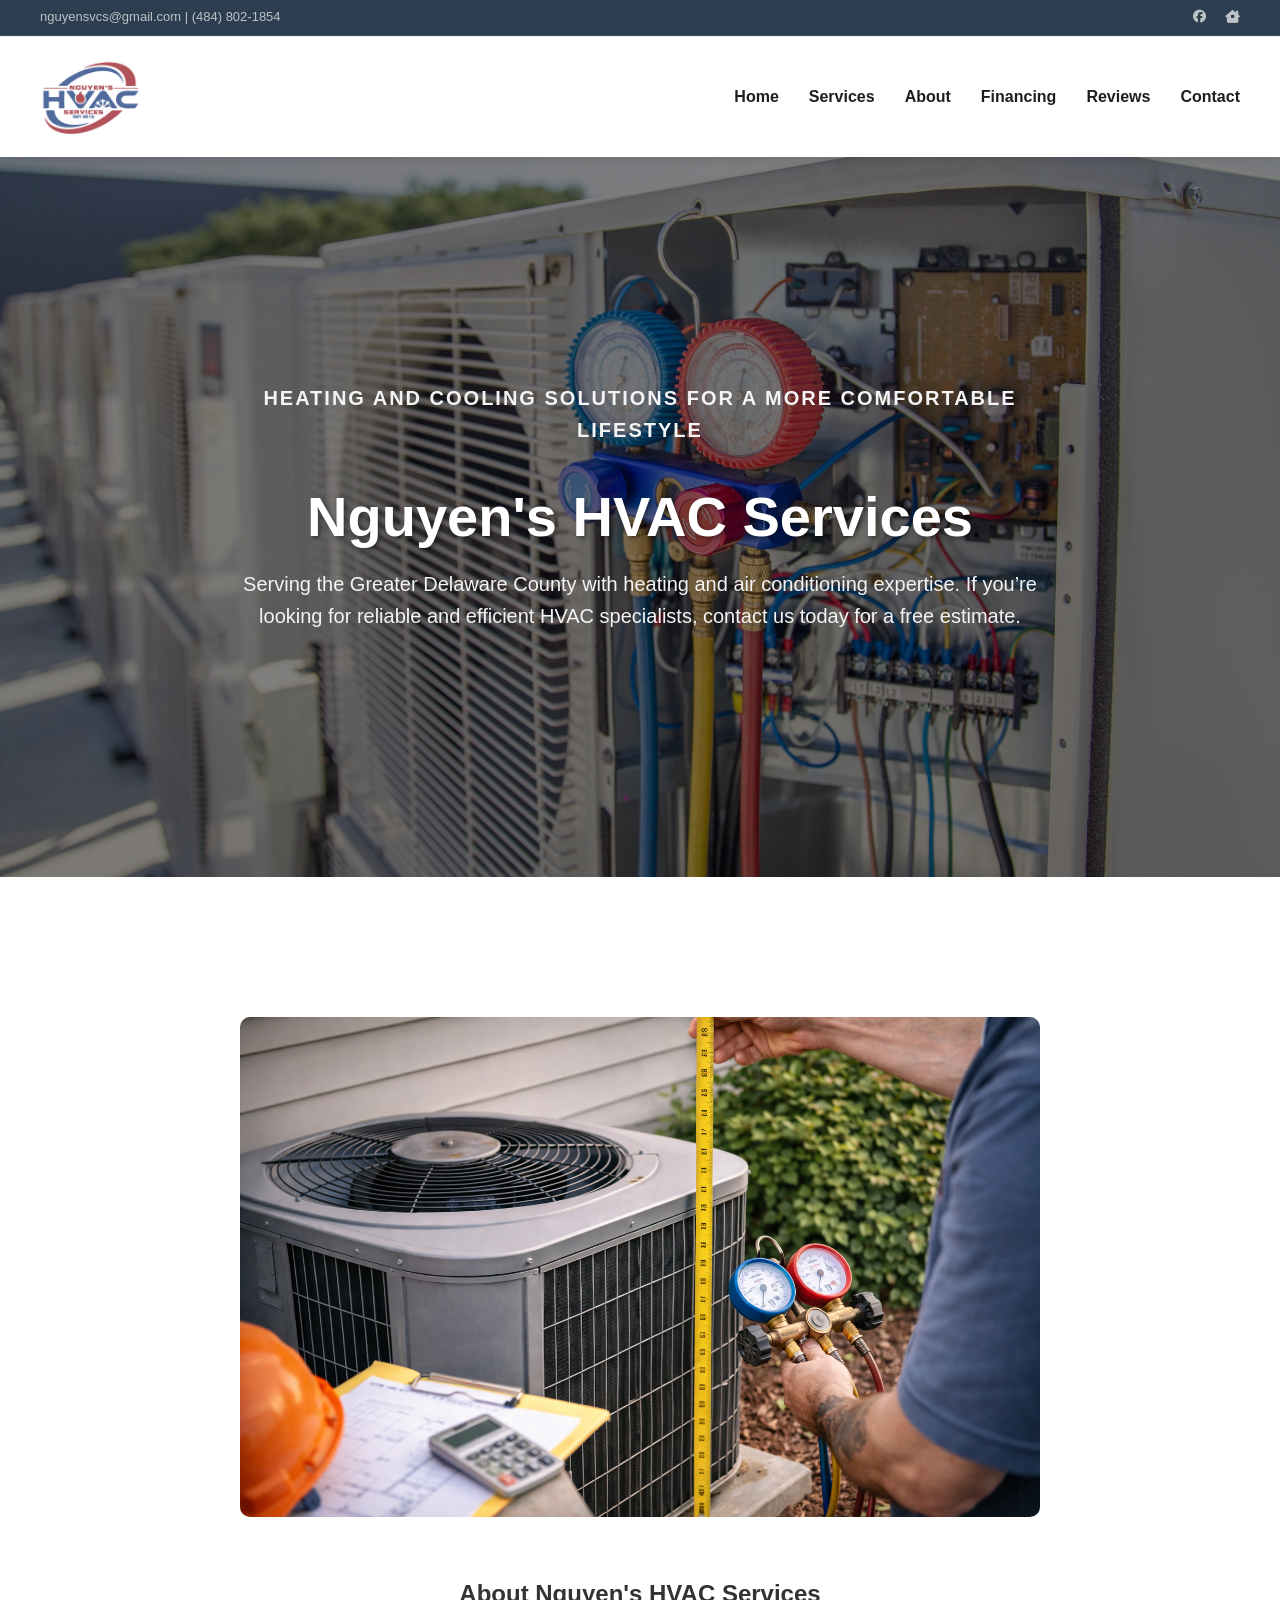
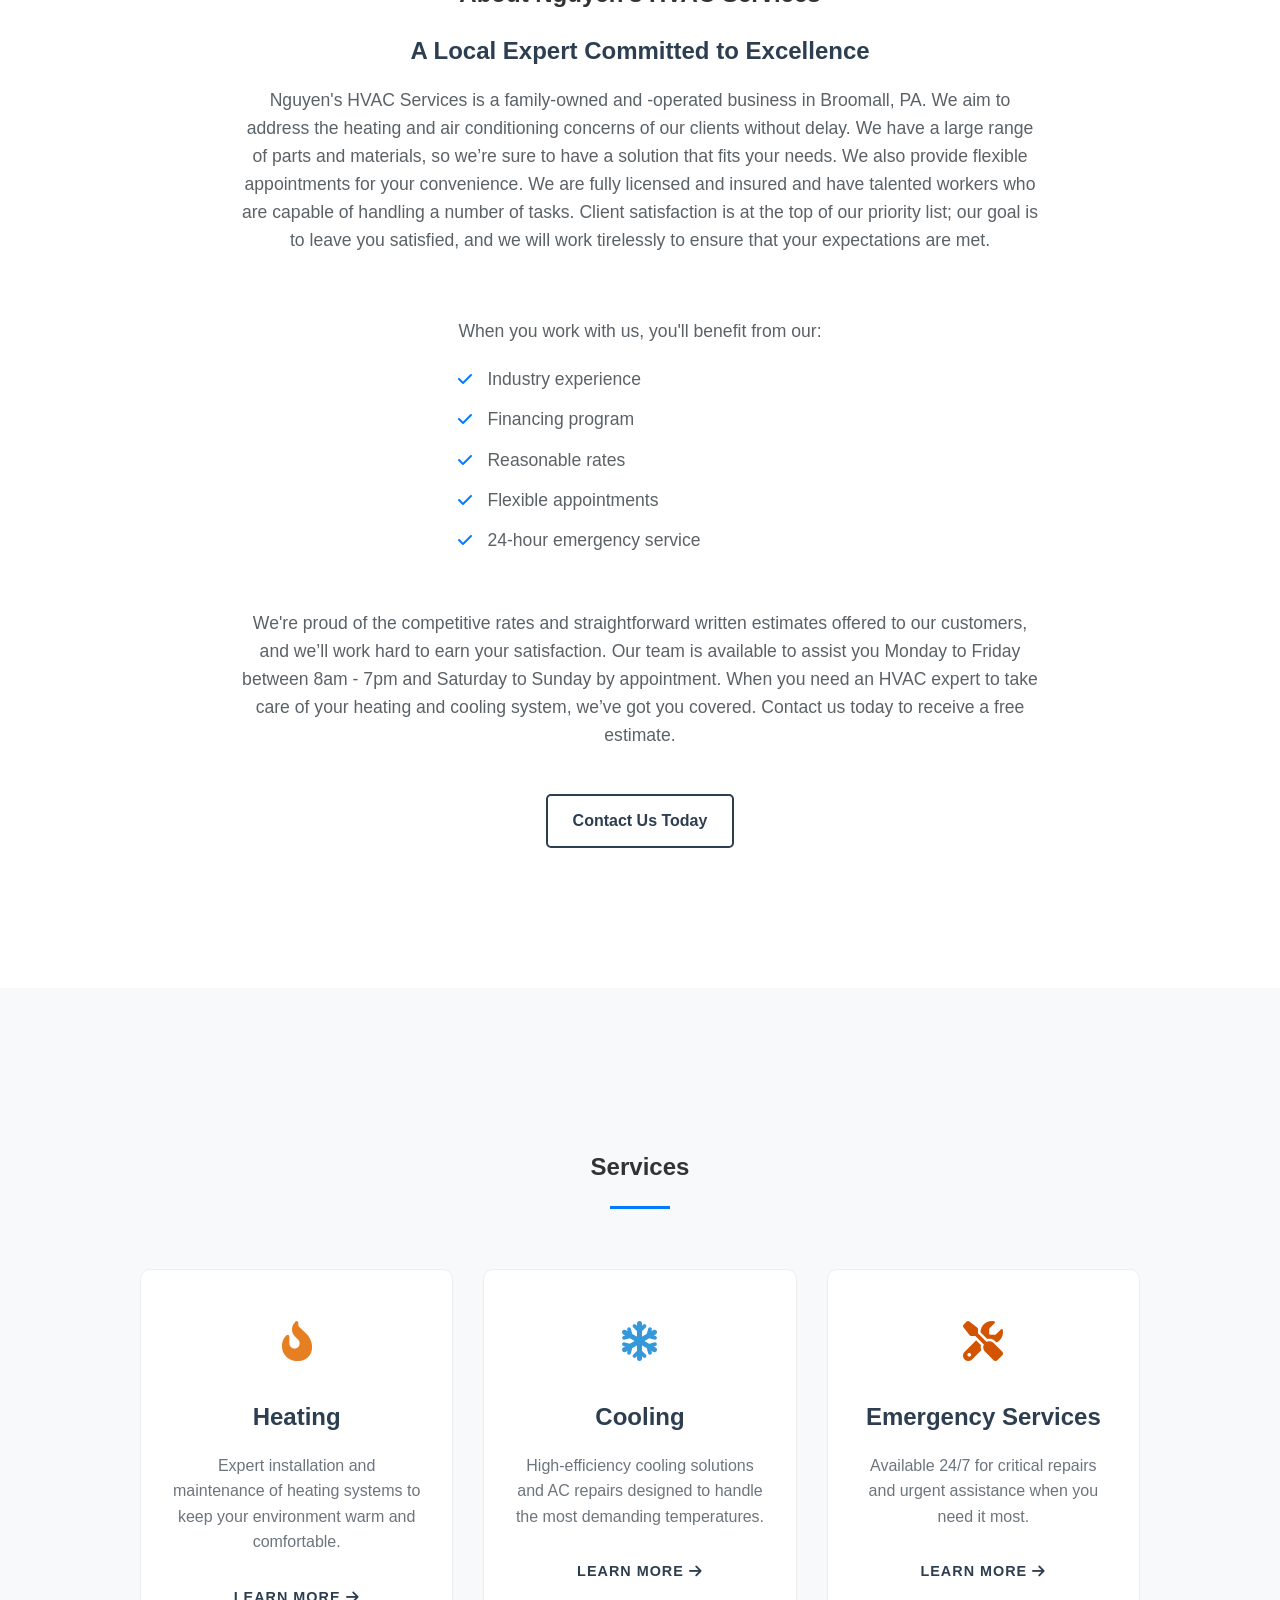
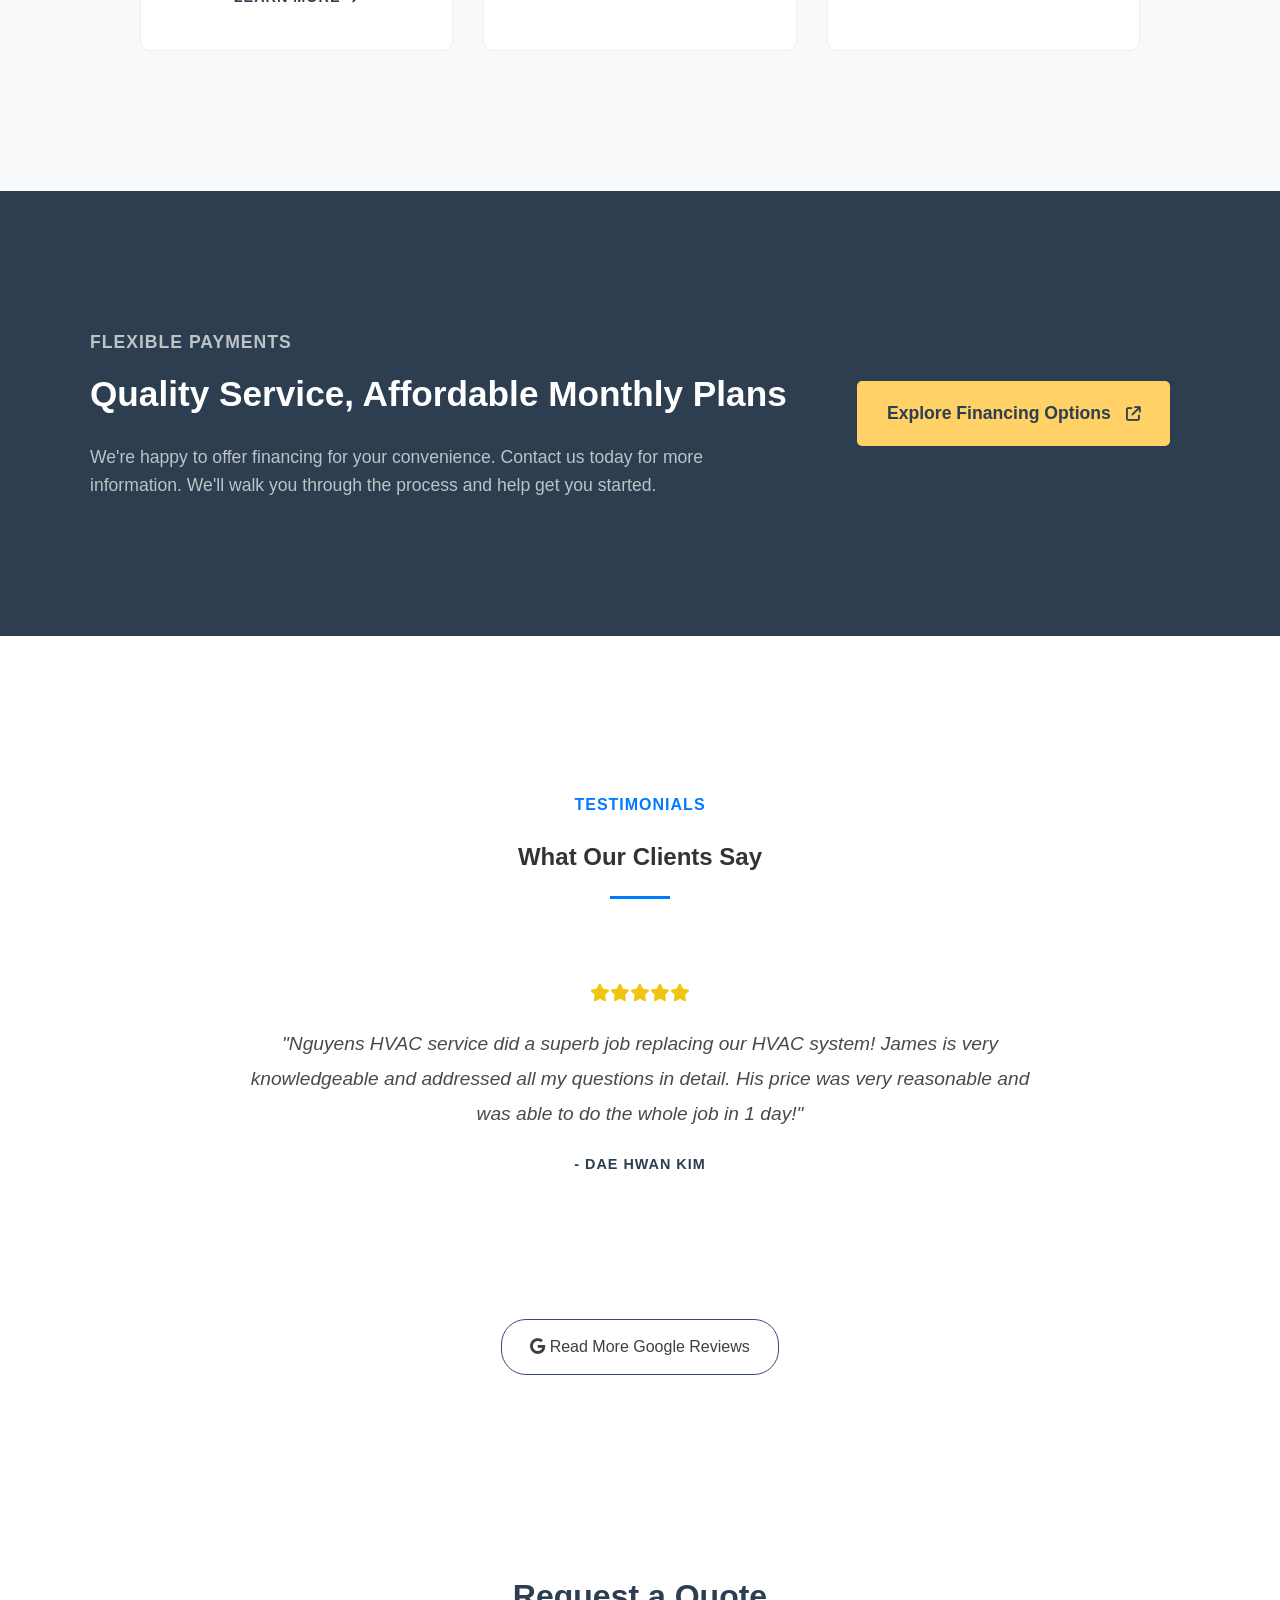
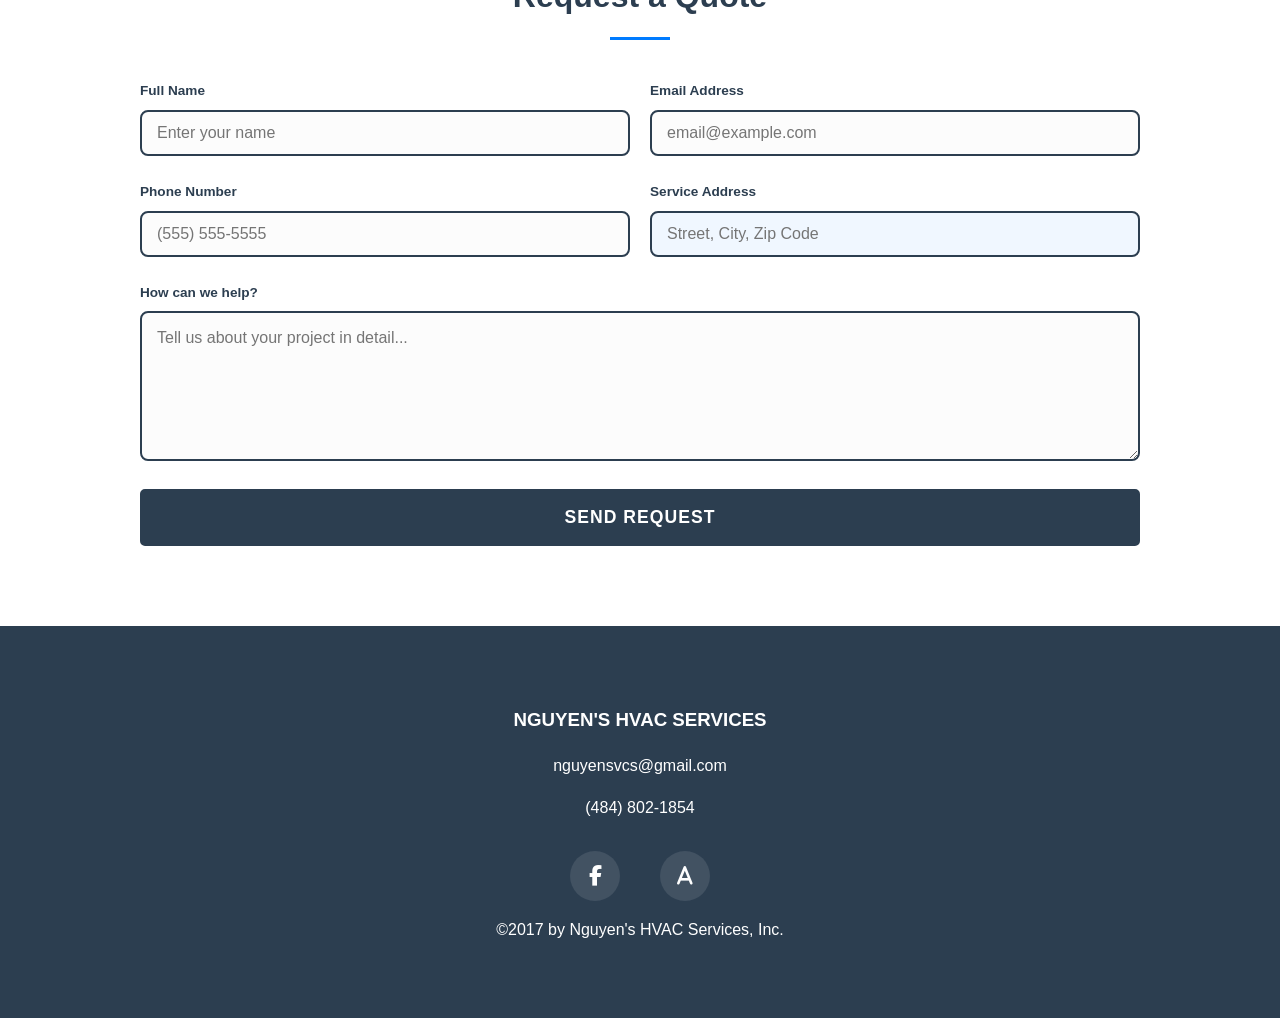
==== index.html @ a27dd2a4 "Add files via upload" ====
<!DOCTYPE html>
<html lang="en">

<head>
    <meta charset="UTF-8">
    <meta name="viewport" content="width=device-width, initial-scale=1.0">
    <title>Professional Landing Page</title>

    <link rel="stylesheet" href="https://cdnjs.cloudflare.com/ajax/libs/font-awesome/6.5.1/css/all.min.css">
    <link rel="stylesheet" href="style.css">
</head>

<body>
    <div class="top-bar">
        <div class="top-info">
            <span>nguyensvcs@gmail.com | (484) 802-1854</span>
        </div>
        <div class="top-socials">
            <a href="https://www.facebook.com/nhsair/" target="_blank" title="Facebook">
                <i class="fa-brands fa-facebook"></i></a>
            <a href="https://www.angi.com/companylist/us/pa/broomall/nguyen%27s-hvac-services-inc-reviews-9019526.htm"
                target="_blank" title="Angi">
                <i class="fa-solid fa-house-chimney-window"></i> </a>
        </div>
    </div>

    <nav class="navbar">
        <div class="logo">
            <a href="#">
                <img src="NHS_RGB-Logo.png" alt="Nguyen's HVAC Logo">
            </a>
        </div>
        <ul class="nav-links">
            <li><a href="#home">Home</a></li>
            <li><a href="#services">Services</a></li>
            <li><a href="#about">About</a></li>
            <li><a href="#fiancing">Financing</a></li>
            <li><a href="#reviews">Reviews</a></li>
            <li><a href="#contact">Contact</a></li>
        </ul>
    </nav>

    <header class="hero" id="home">
        <div class="hero-content">
            <p class="hero-subtitle">Heating and cooling solutions for a more comfortable lifestyle</p>
            <h1>Nguyen's HVAC Services</h1>
            <p>Serving the Greater Delaware County with heating and air conditioning expertise.
                If you’re looking for reliable and efficient HVAC specialists, contact us today for a free estimate.</p>
        </div>
    </header>

    <section class="about-section" id="about">
        <div class="container about-grid">
            <div class="about-image">
                <img src="hvac-tech.png" alt="Our team at work">
            </div>

            <div class="about-text">
                <h1>About Nguyen's HVAC Services</h1>
                <h3>A Local Expert Committed to Excellence</h3>
                <p>
                    Nguyen's HVAC Services is a family-owned and -operated business in Broomall, PA. We aim to address
                    the heating and air conditioning concerns of our clients without delay. We have a large range of
                    parts and materials, so we’re sure to have a solution that fits your needs. We also provide flexible
                    appointments for your convenience. We are fully licensed and insured and have talented workers who
                    are capable of handling a number of tasks. Client satisfaction is at the top of our priority list;
                    our goal is to leave you satisfied, and we will work tirelessly to ensure that your expectations are
                    met.
                </p>
                <ul class="about-features">
                    <p> When you work with us, you'll benefit from our:</p>
                    <li><i class="fa-solid fa-check"></i> Industry experience</li>
                    <li><i class="fa-solid fa-check"></i> Financing program</li>
                    <li><i class="fa-solid fa-check"></i> Reasonable rates</li>
                    <li><i class="fa-solid fa-check"></i> Flexible appointments</li>
                    <li><i class="fa-solid fa-check"></i> 24-hour emergency service</li>
                </ul>
                <p>
                    We're proud of the competitive rates and straightforward written estimates offered to our customers,
                    and we’ll work hard to earn your satisfaction. Our team is available to assist you Monday to Friday
                    between 8am - 7pm and Saturday to Sunday by appointment. When you need an HVAC expert to take care
                    of your heating and cooling system, we’ve got you covered. Contact us today to receive a free
                    estimate.
                </p>
                <a href="#contact" class="btn-outline">Contact Us Today</a>
            </div>
        </div>
    </section>

    <section class="services-section" id="services">
        <div class="container">
            <div class="section-header">
                <h2>Services</h2>
                <div class="header-line"></div>
            </div>

            <div class="services-grid">
                <a href="services.html#heating" class="service-card">
                    <div class="service-icon">
                        <i class="fa-solid fa-fire-flame-curved"></i>
                    </div>
                    <h3>Heating</h3>
                    <p>Expert installation and maintenance of heating systems to keep your environment warm and
                        comfortable.</p>
                    <span class="service-link">Learn More <i class="fa-solid fa-arrow-right"></i></span>
                </a>

                <a href="services.html#cooling" class="service-card">
                    <div class="service-icon">
                        <i class="fa-solid fa-snowflake"></i>
                    </div>
                    <h3>Cooling</h3>
                    <p>High-efficiency cooling solutions and AC repairs designed to handle the most demanding
                        temperatures.</p>
                    <span class="service-link">Learn More <i class="fa-solid fa-arrow-right"></i></span>
                </a>

                <a href="services.html#emergency" class="service-card">
                    <div class="service-icon">
                        <i class="fa-solid fa-screwdriver-wrench"></i>
                    </div>
                    <h3>Emergency Services</h3>
                    <p>Available 24/7 for critical repairs and urgent assistance when you need it most.</p>
                    <span class="service-link">Learn More <i class="fa-solid fa-arrow-right"></i></span>
                </a>
            </div>
        </div>
    </section>
    </section>

    <section class="financing-cta" id="fiancing">
        <div class="container financing-flex">
            <div class="financing-content">
                <p class="section-subtitle">Flexible Payments</p>
                <h2>Quality Service, Affordable Monthly Plans</h2>
                <p>We're happy to offer financing for your convenience. Contact us today for more information. We'll
                    walk you through the process and help get you started.</p>
            </div>
            <div class="financing-action">
                <a href="https://apply.svcfin.com/embedded" target="_blank" class="btn-primary">
                    Explore Financing Options <i class="fa-solid fa-arrow-up-right-from-square"></i>
                </a>
            </div>
        </div>
    </section>

    <section class="reviews-section" id="reviews">
        <div class="container">
            <div class="section-header">
                <p class="section-subtitle">Testimonials</p>
                <h2>What Our Clients Say</h2>
                <div class="header-line"></div>
            </div>

            <div class="reviews-slider">
                <div class="review-card active">
                    <div class="stars"><i class="fas fa-star"></i><i class="fas fa-star"></i><i
                            class="fas fa-star"></i><i class="fas fa-star"></i><i class="fas fa-star"></i></div>
                    <div class="review-content">
                        <p>"Nguyens HVAC service did a superb job replacing our HVAC system! James is very knowledgeable
                            and addressed all my questions in detail. His price was very reasonable and was able to do
                            the whole job in 1 day!"</p>
                    </div>
                    <span class="client-name">- Dae Hwan Kim</span>
                </div>

                <div class="review-card">
                    <div class="stars"><i class="fas fa-star"></i><i class="fas fa-star"></i><i
                            class="fas fa-star"></i><i class="fas fa-star"></i><i class="fas fa-star"></i></div>
                    <div class="review-content">
                        <p>"James was incredibly helpful and provided a very competitive price. He was quick to respond,
                            reliable, and taught me quite a bit. He figured out issues other companies missed for 8
                            years. I've found my new HVAC guy."</p>
                    </div>
                    <span class="client-name">- Kevin Yu</span>
                </div>

                <div class="review-card">
                    <div class="stars"><i class="fas fa-star"></i><i class="fas fa-star"></i><i
                            class="fas fa-star"></i><i class="fas fa-star"></i><i class="fas fa-star"></i></div>
                    <div class="review-content">
                        <p>"James Nguyen is a class act. He's reliable, responsive, and honest. Diagnosed and resolved a
                            leaky refrigerant issue on a hot July day the same day. If you need someone you can trust,
                            James is that."</p>
                    </div>
                    <span class="client-name">- Louis Lombardi</span>
                </div>
            </div>

            <div class="google-link-wrapper">
                <a href="https://www.google.com/search?q=Nguyens+HVAC+Services+Reviews" target="_blank"
                    class="google-btn">
                    <i class="fab fa-google"></i> Read More Google Reviews
                </a>
            </div>
        </div>
    </section>

    <section class="contact-section" id="contact">
        <div class="container">
            <div class="contact-card">
                <div class="section-header">
                    <p class="section-subtitle"></p>
                    <h2>Request a Quote</h2>
                    <div class="header-line"></div>
                </div>

                <form action="https://formspree.io/f/xkovdebp" method="POST" class="contact-form">

                    <div class="form-row">
                        <div class="form-group">
                            <label>Full Name</label>
                            <input type="text" name="name" placeholder="Enter your name" required>
                        </div>
                        <div class="form-group">
                            <label>Email Address</label>
                            <input type="email" name="_replyto" placeholder="email@example.com" required>
                        </div>
                    </div>

                    <div class="form-row">
                        <div class="form-group">
                            <label>Phone Number</label>
                            <input type="text" name="phone" placeholder="(555) 555-5555">
                        </div>
                        <div class="form-group">
                            <label>Service Address</label>
                            <input type="text" name="address" placeholder="Street, City, Zip Code" required>
                        </div>
                    </div>

                    <div class="form-group">
                        <label>How can we help?</label>
                        <textarea name="message" placeholder="Tell us about your project in detail..."></textarea>
                    </div>

                    <button type="submit" class="btn-primary full-width">Send Request</button>
                </form>
            </div>
        </div>
    </section>

    <footer class="main-footer">
        <div class="container footer-content">
            <div class="footer-info">
                <h3 class="footer-brand">NGUYEN'S HVAC SERVICES</h3>
                <p><a href="mailto:nguyensvcs@gmail.com">nguyensvcs@gmail.com</a></p>
                <p><a href="tel:4848021854">(484) 802-1854</a></p>

                <div class="footer-socials">
                    <a href="https://www.facebook.com/nhsair/" target="_blank" aria-label="Facebook">
                        <i class="fa-brands fa-facebook-f"></i>
                    </a>
                    <a href="https://www.angi.com/companylist/us/pa/broomall/nguyen%27s-hvac-services-inc-reviews-9019526.htm"
                        target="_blank" aria-label="Angi">
                        <i class="fa-solid fa-a"></i>
                    </a>
                </div>
            </div>

            <div class="footer-copyright">
                <p>©2017 by Nguyen's HVAC Services, Inc.</p>
            </div>
        </div>
    </footer>

</body>

</html>
---- style.css ----
/* 1. Base Styles */
body {
    font-family: 'Segoe UI', Tahoma, Geneva, Verdana, sans-serif;
    margin: 0;
    line-height: 1.6;
    color: #333;
}

/* Top Bar Styles */
.top-bar {
    background-color: #2c3e50; /* Slightly darker than the main nav */
    color:   #bdc3c7;
    height: 35px;
    display: flex;
    justify-content: space-between;
    align-items: center;
    padding: 0 40px;
    font-size: 13px;
    border-bottom: 1px solid rgba(255, 255, 255, 0.1); /* Subtle light line */
}

.top-info span {
    font-weight: 500;
}

.top-socials a {
    color: #bdc3c7;
    text-decoration: none;
    margin-left: 15px;
    transition: color 0.3s;
}

.top-socials a:hover {
    color: #ffffff;
}

/* Ensure the main navbar still sticks properly below the top bar */
.navbar {
    background-color: #2c3e50;
    height: 80px;
    display: flex;
    justify-content: space-between;
    align-items: center;
    padding: 0 40px;
    position: sticky;
    top: 0; /* This stays 0 so it stays at the very top when you scroll */
    z-index: 1000;
}

/* 2. Navigation bar */
/* Navigation Container */
.navbar {
    background-color: #2c3e50;
    height: 80px;
    display: flex;
    justify-content: space-between; /* Pushes logo and links apart */
    align-items: center;            /* Centers items vertically */
    padding: 0 50px;
    position: sticky;               /* Keeps bar at top when scrolling */
    top: 0;
    z-index: 1000;                  /* Ensures it stays above other content */
}

/* Update the Navbar for a white background and larger logo */
.navbar {
    background-color: #ffffff;    /* Set background to white */
    min-height: 120px;            /* Increased height to fit larger logo */
    display: flex;
    justify-content: space-between;
    align-items: center;
    padding: 0 40px;
    position: sticky;
    top: 0;
    z-index: 1000;
    box-shadow: 0 2px 10px rgba(0,0,0,0.1); /* Adds a subtle shadow for depth */
    
    /* This adds the line between the Top Bar and Nav Bar */
    border-top: 1px solid #eee;   
}

/* Increase the logo size */
.logo img {
    height: 100px;                /* Adjusted height */
    width: auto;                  /* Maintains aspect ratio */
    display: block;
}

/* Ensure Nav Links remain readable on a white background */
.nav-links a {
    text-decoration: none;
    color: #2c3e50;               /* Dark blue/grey text for contrast */
    font-weight: 600;
    transition: color 0.3s ease;
}

.nav-links a:hover {
    color: #e67e22;               /* Brand orange on hover */
}

/* Optional: Slight pop effect on hover */
.logo img:hover {
    transform: scale(1.05);
}

/* Links List */
.nav-links {
    display: flex;
    list-style: none;
}

.nav-links li {
    margin-left: 30px;
}

.nav-links a {
    color: #1f1d1d;
    text-decoration: none;
    font-size: 16px;
    transition: color 0.3s;
}

/* Hover Effect */
.nav-links a:hover {
    color: #e67e22;
}

/* The "Call to Action" Button */
.nav-cta {
    background-color: #e67e22;
    padding: 10px 20px;
    border-radius: 5px;
    transition: background 0.3s !important;
}

.nav-cta:hover {
    background-color: #d35400;
    color: #fff !important;
}

/* Hero Section Container */
.hero {
    background-color: #f8f9fa; /* Light neutral background */
    height: 80vh;               /* Sets height to 80% of the screen height */
    display: flex;
    justify-content: center;
    align-items: center;
    text-align: center;
    padding: 0 20px;
}

.hero-content {
    max-width: 800px;
}

.hero h1 {
    font-size: 4.5rem;
    color: #2c3e50;
    margin-bottom: 20px;
    line-height: 1.2;
}

.hero p {
    font-size: 1.15rem;
    color: #5a6268;
    margin-bottom: 30px;
}

/* Styling for the text above the headline */
.hero-subtitle {
    display: block;             /* Ensures it sits on its own line */
    font-size: 1.5rem;          /* Smaller than the main headline */
    font-weight: 700;           /* Bold to stand out */
    text-transform: uppercase;  /* Makes it feel like a label */
    letter-spacing: 2px;        /* Adds professional breathing room */
    color: #007bff;             /* Matches your primary button color */
    margin-bottom: 10px;        /* Space between this and the H1 */
}

/* Adjusting the H1 margin slightly for better flow */
.hero h1 {
    font-size: 3.5rem;
    color: #2c3e50;
    margin-top: 0;             /* Removes extra space at the top */
    margin-bottom: 20px;
    line-height: 1.1;
}


/* 4. Grid and Cards */
.container {
    max-width: 1000px;
    margin: auto;
    padding: 40px 20px;
}

.grid {
    display: grid;
    grid-template-columns: repeat(auto-fit, minmax(250px, 1fr));
    gap: 20px;
}

.card {
    border: 1px solid #ddd;
    padding: 20px;
    border-radius: 8px;
    text-align: center;
}

/* 5. Footer */
footer {
    background: #2c3e50;
    color: white;
    text-align: center;
    padding: 20px 0;
    margin-top: 40px;
}

/* Hero Section Container (UPDATED) */
.hero {
    /* Layer 1: A subtle dark overlay gradient (rgba(0,0,0,0.5) is 50% black) */
    /* Layer 2: The actual background image */
    background-image: 
        linear-gradient(rgba(0, 0, 0, 0.5), rgba(0, 0, 0, 0.5)), 
        url('hero-bg.jpg');

    /* Key properties for full-screen background images */
    background-size: cover;          /* The image always covers the entire section */
    background-position: center;      /* Keeps the image centered as the screen resizes */
    background-attachment: fixed;     /* This creates a subtle parallax scrolling effect */
    background-repeat: no-repeat;     /* Ensures the image doesn't tile */
    
    height: 80vh;                    /* Keeps the section high */
    display: flex;
    justify-content: center;
    align-items: center;
    text-align: center;
    padding: 0 20px;
}

.hero-content {
    max-width: 800px;
}

/* Updated Typographic Colors for dark background */
.hero-subtitle {
    display: block;
    font-size: 1rem;          /* Sligthly larger for readability */
    font-weight: 700;
    text-transform: uppercase;
    letter-spacing: 2px;
    color: #ffd166;            /* A complementary bright accent color (gold/yellow) */
    margin-bottom: 10px;
}

.hero h1 {
    font-size: 3.5rem;
    color: #ffffff;            /* Pure white text for maximum contrast */
    margin-top: 0;
    margin-bottom: 20px;
    line-height: 1.1;
    text-shadow: 2px 2px 4px rgba(0,0,0,0.4); /* subtle shadow for pop */
}

.hero p {
    font-size: 1.25rem;
    color: #f4f4f4;            /* Soft off-white for the body text */
    margin-bottom: 40px;
}

/* Updated Button Styling */
.hero-btns a {
    text-decoration: none;
    padding: 15px 30px;
    border-radius: 5px;
    font-weight: bold;
    margin: 0 10px;
    display: inline-block;
    transition: 0.3s;
}

.btn-primary {
    background-color: #ffd166; /* Matching the subtitle accent color */
    color: #2c3e50;           /* Dark text on bright button */
}

.btn-primary:hover {
    background-color: #ffc233;
}

.btn-secondary {
    border: 2px solid #ffffff; /* White border */
    color: #ffffff;            /* White text */
}

.btn-secondary:hover {
    background-color: #ffffff;
    color: #2c3e50;
}

/* Section Padding */
.about-section {
    padding: 100px 20px;
    background-color: #ffffff;
}

/* The Grid Container */
.about-grid {
    display: grid;
    grid-template-columns: 1fr; /* Single column forces stacking */
    gap: 30px;                  /* Space between image and text */
    max-width: 800px;           /* Narrower width keeps text readable */
    margin: 0 auto;             /* Centers the entire section */
    text-align: center;         /* Centers the text and button */
}

.about-image img {
    width: 100%;
    max-height: 500px;         /* Prevents the image from being too tall */
    object-fit: cover;         /* Crops image cleanly to fit the box */
    border-radius: 10px;
}

.about-features {
    display: inline-block;     /* Keeps the list centered */
    text-align: left;          /* But keeps the bullet points aligned */
    margin: 20px 0;
}

/* Text Styling */
.section-subtitle {
    color: #007bff;
    font-weight: 700;
    text-transform: uppercase;
    letter-spacing: 1px;
    margin-bottom: 10px;
}


.about-text h3{
    font-size: 1.5rem;
    color: #2c3e50;
    margin-bottom: 20px;
    line-height: 1.2;
}

.about-text p {
    font-size: 0.5rem;
    color: #5a6268;
    margin-bottom: 20px;
}

/* Styling the About Features List */
.about-features {
    list-style: none;         /* Removes default bullets */
    padding: 0;
    margin: 25px 0;           /* Adds space above and below the list */
}

.about-features li {
    font-size: 1.1rem;
    color: #5a6268;
    margin-bottom: 12px;      /* Spacing between items */
    display: flex;
    align-items: center;      /* Keeps icon and text aligned */
}

.about-features i {
    color: #007bff;           /* Makes the checkmark your primary color */
    margin-right: 15px;       /* Space between icon and text */
    font-size: 1rem;
}

/* Ensure the text still flows well */
.about-text p {
    font-size: 1.1rem;
    color: #5a6268;
    line-height: 1.6;
}

/* Services Section Layout */
.services-section {
    padding: 100px 20px;
    background-color: #f8f9fa; /* Light grey to contrast with white About section */
    text-align: center;
}

.section-header {
    margin-bottom: 60px;
}

.header-line {
    width: 60px;
    height: 3px;
    background-color: #007bff;
    margin: 20px auto;
}

/* The Grid */
.services-grid {
    max-width: 1200px;
    margin: 0 auto;
    display: grid;
    grid-template-columns: repeat(auto-fit, minmax(300px, 1fr));
    gap: 30px;
}

/* Individual Service Cards */
.service-card {
    background: #ffffff;
    padding: 40px 30px;
    border-radius: 10px;
    transition: all 0.3s ease;
    border: 1px solid #eee;
}

/* Icon Styling */
.service-icon {
    font-size: 40px;
    color: #007bff;
    margin-bottom: 20px;
}

.service-card h3 {
    color: #2c3e50;
    margin-bottom: 15px;
    font-size: 1.5rem;
}

.service-card p {
    color: #6c757d;
    line-height: 1.6;
}

/* Hover Effect */
.service-card:hover {
    transform: translateY(-10px); /* Lifts the card up */
    box-shadow: 0 15px 30px rgba(0,0,0,0.1);
    border-color: #007bff;
}

/* Mobile Adjustment */
@media (max-width: 768px) {
    .services-grid {
        grid-template-columns: 1fr;
    }
}

/* Specific Icon Colors */
.fa-fire-flame-curved {
    color: #e67e22; /* Warm Orange/Red */
}

.fa-snowflake {
    color: #3498db; /* Cool Blue */
}

/* Update the color for the tool icon */
.fa-screwdriver-wrench {
    color: #d35400; /* Deep Emergency Orange */
}

/* Optional: Add a slight rotation effect on hover to make it feel "active" */
.service-card:hover .fa-screwdriver-wrench {
    transform: rotate(-15px);
    transition: transform 0.3s ease;
}

/* Ensure the hover effect still looks good */
.service-card:hover .service-icon i {
    transform: scale(1.1);
    transition: transform 0.3s ease;
}

/* Financing Section Layout */
.financing-cta {
    background-color: #2c3e50; /* Matches your nav for brand consistency */
    color: #ffffff;
    padding: 80px 20px;
}

.financing-flex {
    max-width: 1100px;
    margin: 0 auto;
    display: flex;
    justify-content: space-between;
    align-items: center;
    gap: 40px;
}

.financing-content {
    flex: 2; /* Takes up more space for the explanation */
}

.financing-content h2 {
    font-size: 2.2rem;
    margin: 10px 0 20px;
    color: #ffffff;
}

.financing-content p {
    font-size: 1.1rem;
    color: #bdc3c7;
    line-height: 1.6;
}

.financing-action {
    flex: 1; /* Takes up less space for the button */
    text-align: center;
}

/* Button & Icon Adjustments */
.financing-action .btn-primary {
    display: inline-block;
    padding: 18px 30px;
    font-size: 1.1rem;
    background-color: #ffd166; /* Using that bright accent color from earlier */
    color: #2c3e50;
    border-radius: 5px;
    text-decoration: none;
    font-weight: bold;
    transition: transform 0.3s;
}

.financing-action .btn-primary:hover {
    transform: scale(1.05);
}

.financing-action i {
    margin-left: 10px;
    font-size: 0.9rem;
}

.financing-note {
    display: block;
    margin-top: 15px;
    font-size: 0.85rem;
    color: #bdc3c7;
}

/* Mobile Responsiveness */
@media (max-width: 768px) {
    .financing-flex {
        flex-direction: column;
        text-align: center;
    }
}

.reviews-section {
    padding: 100px 20px;
    background-color: #ffffff;
    text-align: center;
}

.reviews-section {
    padding: 100px 20px;
    background-color: #ffffff;
    text-align: center;
}

/* FIX: Increased min-height to accommodate longer text without overlapping */
.reviews-slider {
    max-width: 850px; /* Wider for better text flow */
    margin: 0 auto;
    position: relative;
    min-height: 320px; /* Adjust this if text still feels tight */
    display: flex;
    align-items: center;
    justify-content: center;
}

.review-card {
    position: absolute;
    top: 0;
    width: 100%;
    opacity: 0;
    visibility: hidden;
    transition: all 0.6s ease-in-out;
    padding: 20px;
    box-sizing: border-box;
}

.review-card.active {
    opacity: 1;
    visibility: visible;
}

/* Typographic Fixes */
.review-content p {
    font-size: 1.2rem; /* Slightly smaller to handle more text */
    line-height: 1.8;   /* Increased spacing between lines */
    color: #4a4a4a;
    font-style: italic;
    margin: 20px 0;
}

.stars {
    color: #f1c40f;
    font-size: 1.1rem;
}

.client-name {
    font-weight: 700;
    color: #2c3e50;
    text-transform: uppercase;
    font-size: 0.9rem;
    letter-spacing: 1px;
}

/* Button Positioning */
.google-link-wrapper {
    margin-top: 50px;
}

.google-btn {
    display: inline-block;
    padding: 14px 28px;
    border: 1px solid #344b7a;
    border-radius: 25px; /* Rounded pill shape looks more modern */
    color: #3c4043;
    text-decoration: none;
    font-weight: 500;
    transition: all 0.3s;
}

.google-btn:hover {
    background-color: #f8f9fa;
    box-shadow: 0 2px 6px rgba(0,0,0,0.1);
}

/* The wrapper for the Google button */
.google-link-wrapper {
    margin-top: 40px; 
    clear: both; /* Ensures it stays below floated or absolute elements */
}

/* Outline Button */
.btn-outline {
    display: inline-block;
    padding: 12px 25px;
    border: 2px solid #2c3e50;
    color: #2c3e50;
    text-decoration: none;
    font-weight: bold;
    border-radius: 5px;
    transition: 0.3s;
    margin-top: 25px;
}

.btn-outline:hover {
    background-color: #2c3e50;
    color: #ffffff;
}

/* Mobile Responsiveness */
@media (max-width: 768px) {
    .about-grid {
        grid-template-columns: 1fr; /* Stack columns on small screens */
        text-align: center;
    }
}

/* Center the Header inside the Contact Card */
.contact-card .section-header {
    text-align: center;      /* Centers the title and subtitle */
    margin-bottom: 40px;     /* Adds space between header and form */
}

.contact-card .section-subtitle {
    display: block;          /* Ensures it sits on its own line */
    margin-bottom: 5px;
}

.contact-card h2 {
    font-size: 2rem;
    color: #2c3e50;
    margin: 0 auto 15px;    /* Centers the H1 and adds bottom margin */
}

/* Center the blue decorative line */
.contact-card .header-line {
    width: 60px;
    height: 3px;
    background-color: #007bff;
    margin: 0 auto;         /* The magic trick: '0 auto' centers block elements */
}

/* NEW: Layout Row for side-by-side inputs */
.form-row {
    display: flex;
    gap: 20px;
    margin-bottom: 5px;
}

.form-group {
    flex: 1; /* Makes fields in a row equal width */
    margin-bottom: 20px;
    text-align: left;
}

.contact-form label {
    display: block;
    font-weight: 600;
    margin-bottom: 8px;
    color: #2c3e50;
    font-size: 0.85rem;
}

/* Combined Input Styling */
.contact-form input, 
.contact-form textarea {
    width: 100%;
    padding: 12px 15px;
    border: 2px solid #2c3e50;
    border-radius: 8px;
    font-size: 1rem;
    font-family: inherit;
    box-sizing: border-box;
    background-color: #fcfcfc;
    transition: all 0.3s ease;
}

.contact-form input:focus, 
.contact-form textarea:focus {
    outline: none;
    border-color: #007bff;
    background-color: #ffffff;
    box-shadow: 0 0 8px rgba(0, 123, 255, 0.1);
}

/* Address Field Specifics */
.contact-form input[name="address"] {
    background-color: #f0f7ff;
    border: 2px solid #2c3e50;
}

/* Textarea Specifics */
.contact-form textarea {
    min-height: 150px;
    resize: vertical;
    line-height: 1.6;
}

/* Submit Button - Matched to Navigation Theme (#2c3e50) */
.full-width {
    width: 100%;
    padding: 16px;
    font-size: 1.1rem;
    font-weight: bold;
    cursor: pointer;
    
    /* Background and Border match the requested color */
    background-color: #2c3e50; 
    border: 2px solid #2c3e50;
    color: #ffffff;           /* White text for high contrast */
    
    border-radius: 5px;        
    text-transform: uppercase; 
    letter-spacing: 1px;       
    transition: all 0.3s ease;
    box-sizing: border-box;    /* Ensures border doesn't add width */
}

/* Hover effect: Lightens slightly and adds a shadow */
.full-width:hover {
    background-color: #34495e; /* A slightly lighter shade of the same blue */
    border-color: #34495e;
    box-shadow: 0 4px 12px rgba(44, 62, 80, 0.2);
    transform: translateY(-2px);
}

.full-width:active {
    transform: translateY(0);
}

/* Responsive Fix: Stack fields on mobile */
@media (max-width: 600px) {
    .form-row {
        flex-direction: column;
        gap: 0;
    }
}

/* Footer Social Icons */
/* Footer Link Color Fix */
.footer-info p a {
    color: #ffffff;         /* Makes the text white */
    text-decoration: none;  /* Removes the underline */
    transition: color 0.3s ease;
    font-weight: 500;
}

/* Optional: Slight color change when someone hovers over them */
.footer-info p a:hover {
    color: #bdc3c7;         /* Changes to a soft grey on hover */
    text-decoration: underline;
}

/* Ensure the social icons don't turn blue either */
/* Footer Social Icons - Increased Spacing */
.footer-socials {
    margin-top: 30px;      /* Adds more space above the icons */
    display: flex;
    justify-content: center;
    gap: 40px;             /* Increased from 20px to 40px for more air */
}

.footer-socials a {
    color: #ffffff;
    background-color: rgba(255, 255, 255, 0.1); 
    width: 50px;           /* Slightly larger touch target */
    height: 50px;
    line-height: 50px;
    border-radius: 50%;
    text-align: center;
    font-size: 1.3rem;     /* Slightly larger icon for better visibility */
    transition: all 0.3s cubic-bezier(0.175, 0.885, 0.32, 1.275); /* Added a "pop" effect */
    display: inline-block;
}

.footer-socials a:hover {
    background-color: #007bff; 
    transform: scale(1.1) translateY(-5px); /* Grows and lifts on hover */
    box-shadow: 0 5px 15px rgba(0, 0, 0, 0.3);
}

/* Specific color for Facebook on hover if you prefer */
.footer-socials a:first-child:hover {
    background-color: #1877f2;
}

/* Ensure the Angi 'A' looks clean */
.footer-socials .fa-a {
    font-weight: 900;
}


.page-hero {
    position: relative; /* Necessary for the overlay to sit on top */
    min-height: 400px;
    display: flex;
    align-items: center;
    justify-content: center;
    text-align: center;
    color: #ffffff;
    
    /* BACKGROUND IMAGE SETTINGS */
    background-image: url('hero-bg.jpg'); /* Replace with your image filename */
    background-size: cover;
    background-position: center;
    background-repeat: no-repeat;
    background-attachment: fixed; /* Optional: adds a cool scrolling effect */
}

/* The dark overlay to make text readable */
.hero-overlay {
    position: absolute;
    top: 0;
    left: 0;
    width: 100%;
    height: 100%;
    background: rgba(0, 0, 0, 0.6); /* Adjust the 0.6 to make it darker or lighter */
    z-index: 1;
}

/* Ensures the text stays above the overlay */
.hero-content {
    position: relative;
    z-index: 2;
    max-width: 800px;
    padding: 20px;
}

.page-hero h1 {
    font-size: 3rem;
    margin-bottom: 20px;
    text-transform: uppercase;
    letter-spacing: 2px;
}

.page-hero p {
    font-size: 1.2rem;
    line-height: 1.6;
    font-weight: 300;
}

/* Mobile Adjustment */
@media (max-width: 768px) {
    .page-hero h1 {
        font-size: 2.2rem;
    }
    .page-hero {
        background-attachment: scroll; /* Fixed background doesn't work well on mobile */
    }
}

/* Ensure the card doesn't look like a standard blue link */
.service-card {
    text-decoration: none;
    display: block; /* Makes the whole card a clickable block */
    color: inherit;
    transition: all 0.3s ease;
}

.service-card:hover {
    transform: translateY(-10px);
    box-shadow: 0 10px 20px rgba(0,0,0,0.1);
}

.service-link {
    display: inline-block;
    margin-top: 15px;
    font-weight: bold;
    color: #2c3e50; /* Match your brand blue/black */
    font-size: 0.9rem;
    text-transform: uppercase;
    letter-spacing: 1px;
}

.service-card:hover .service-link {
    color: #e67e22; /* Changes the arrow/text to orange on hover */
}

/* Brand Grid Styling */
.brands-section {
    text-align: center;
    background: #f8f9fa;
    padding: 60px 40px;
    border-radius: 15px;
    margin-top: 40px;
}

.brands-grid {
    display: flex;
    flex-wrap: wrap;
    justify-content: center;
    gap: 20px;
    margin-top: 30px;
}

.brands-grid span {
    background: #ffffff;
    padding: 15px 25px;
    border-radius: 5px;
    font-weight: 700;
    color: #2c3e50;
    box-shadow: 0 4px 6px rgba(0,0,0,0.05);
    border: 1px solid #eee;
}

/* Ensure the page glides smoothly */
html {
    scroll-behavior: smooth;
}

/* Offset for the sticky header */
.service-detail-item {
    scroll-margin-top: 100px; /* Adjust this to match your header height */
    padding: 60px 0;
    border-bottom: 1px solid #eee;
}

.service-detail-item:last-of-type {
    border-bottom: none;
}

/* Ensure the text doesn't hit the edges of the screen on mobile */
.services-detail .container {
    max-width: 900px;
}

/* Add breathing room between the sections */
.service-detail-item {
    padding: 80px 0;
    border-bottom: 1px solid #eee;
}

.service-detail-item:last-child {
    border-bottom: none;
}

/* Modern typography for long-form reading */
.detail-text p {
    texh-align:center;
    line-height: 1.8;
    color: #444;
    font-size: 1.0rem;
    margin-top: 20px;
}

/* Brands Section Styling */
.brands-section {
    padding: 60px 20px;
    background-color: #ffffff;
    border-top: 1px solid #eee;
}

.brands-content {
    max-width: 900px;
    margin: 0 auto;
}

.brand-blurb {
    margin-bottom: 40px;
    line-height: 1.8;
    color: #444;
    font-size: 1.1rem;
    text-align: center; /* Centers the blurb text */
}

.brands-list {
    list-style: none;
    padding: 0;
    display: grid;
    /* Three columns on desktop */
    grid-template-columns: repeat(3, 1fr); 
    gap: 15px 40px;
}

.brands-list li {
    font-size: 1.05rem;
    color: #2c3e50;
    font-weight: 500;
    display: flex;
    align-items: center;
    gap: 12px;
    padding: 5px 0;
}

.brands-list li i {
    color: #e67e22; /* Matches your brand orange */
    font-size: 0.9rem;
}

/* Responsive Adjustments */
@media (max-width: 768px) {
    .brands-list {
        grid-template-columns: 1fr 1fr; /* Two columns on tablets */
    }
}

@media (max-width: 480px) {
    .brands-list {
        grid-template-columns: 1fr; /* Single column on phones */
    }
    .brand-blurb {
        text-align: left;
    }
}

/* Final Call to Action Styles */
.final-cta {
    padding: 80px 20px;
    background-color: #f9f9f9; /* Subtle light grey background */
    text-align: center;
    border-top: 1px solid #eee;
}

.final-cta h2 {
    font-size: 2.5rem;
    color: #2c3e50; /* Primary Navy */
    margin-bottom: 15px;
}

.final-cta p {
    font-size: 1.2rem;
    color: #666;
    margin-bottom: 35px;
    max-width: 600px;
    margin-left: auto;
    margin-right: auto;
}

/* Enhancing the button for the CTA */
.final-cta .btn-primary {
    display: inline-block;
    padding: 18px 45px;
    font-size: 1.1rem;
    text-transform: uppercase;
    letter-spacing: 1px;
}
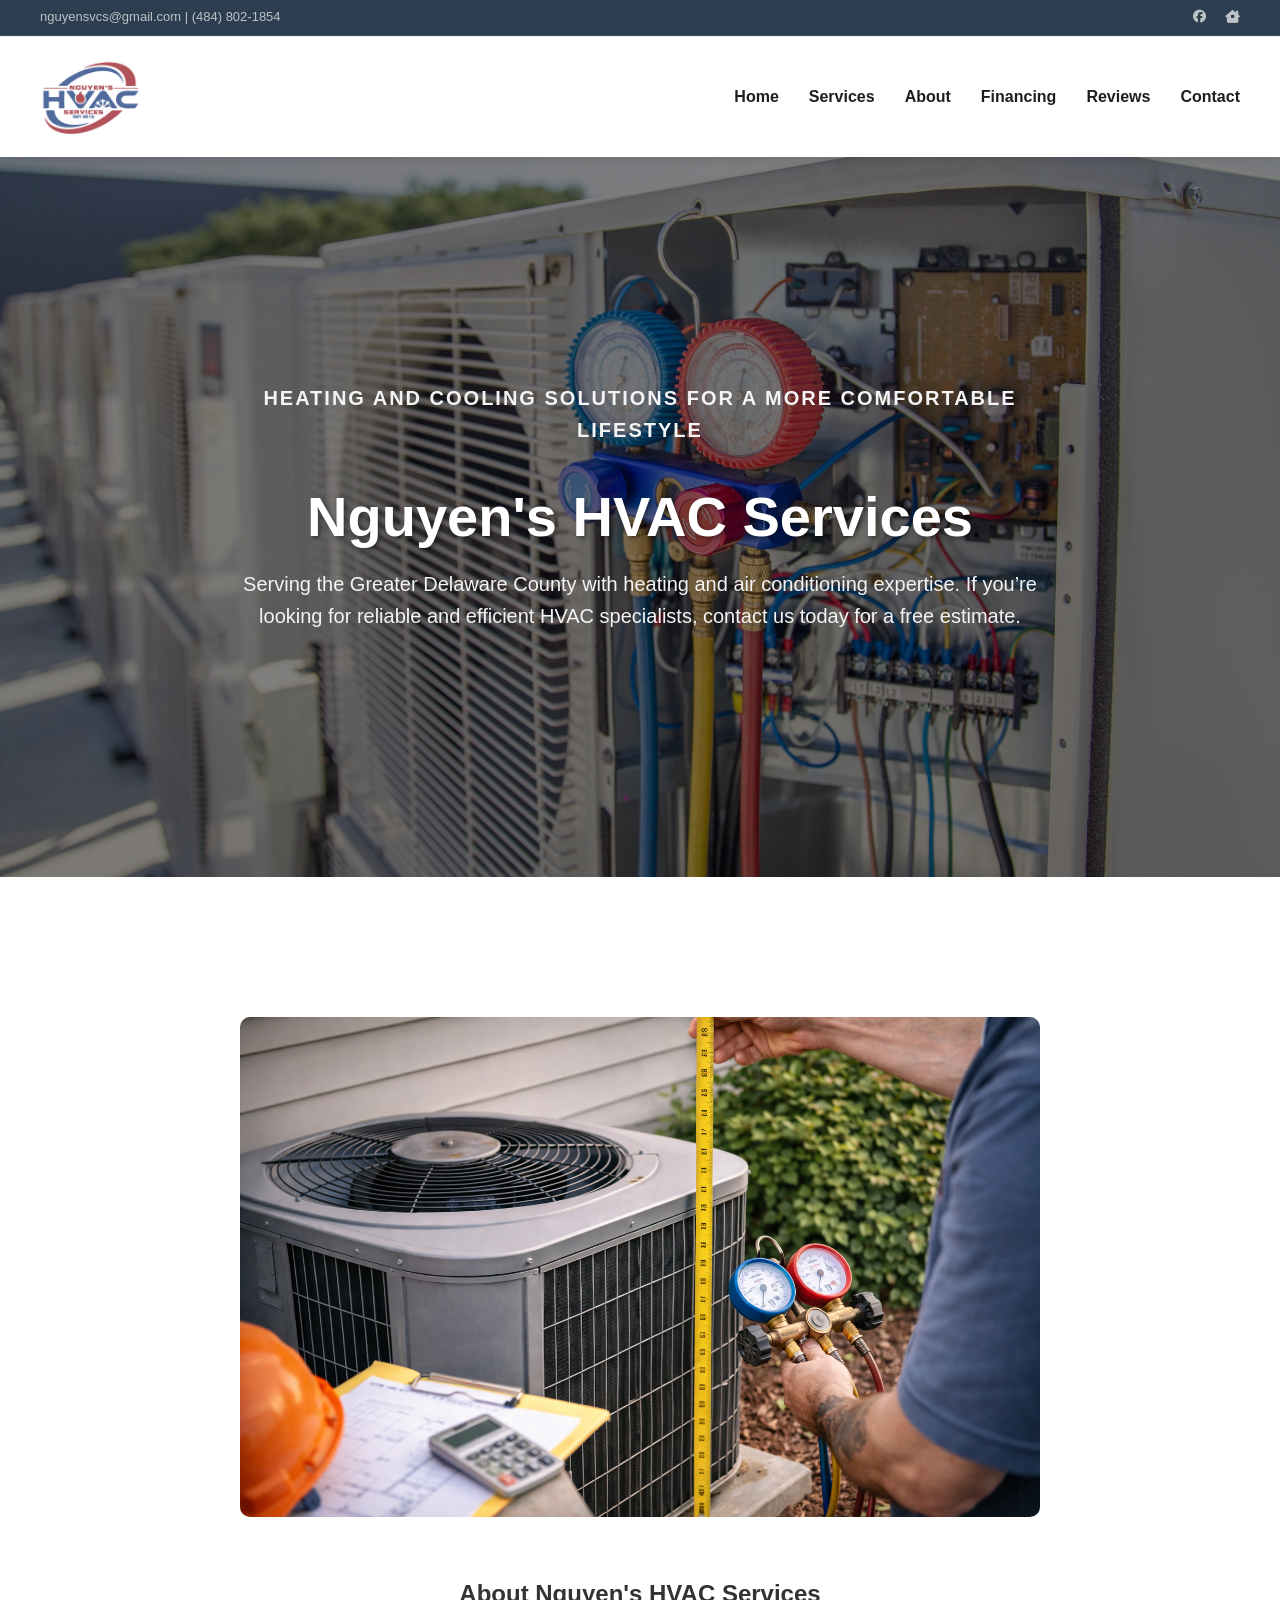
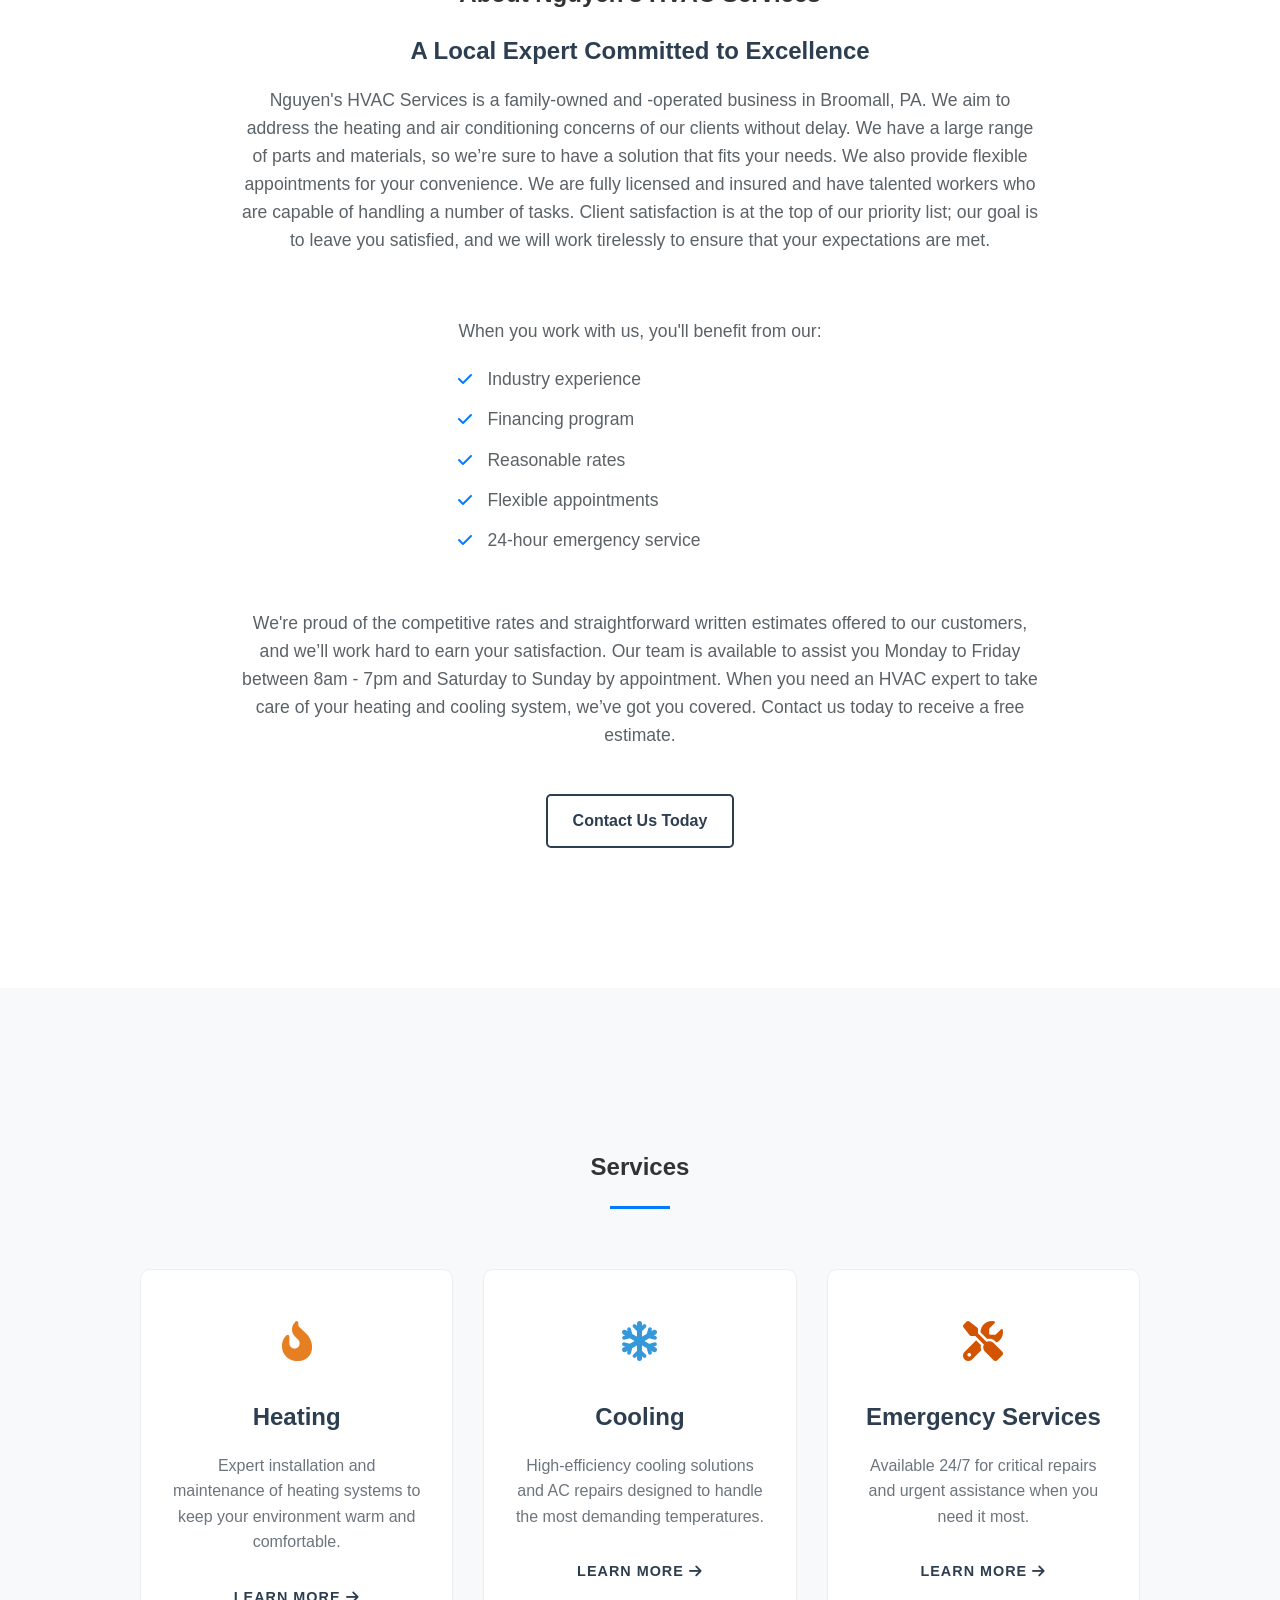
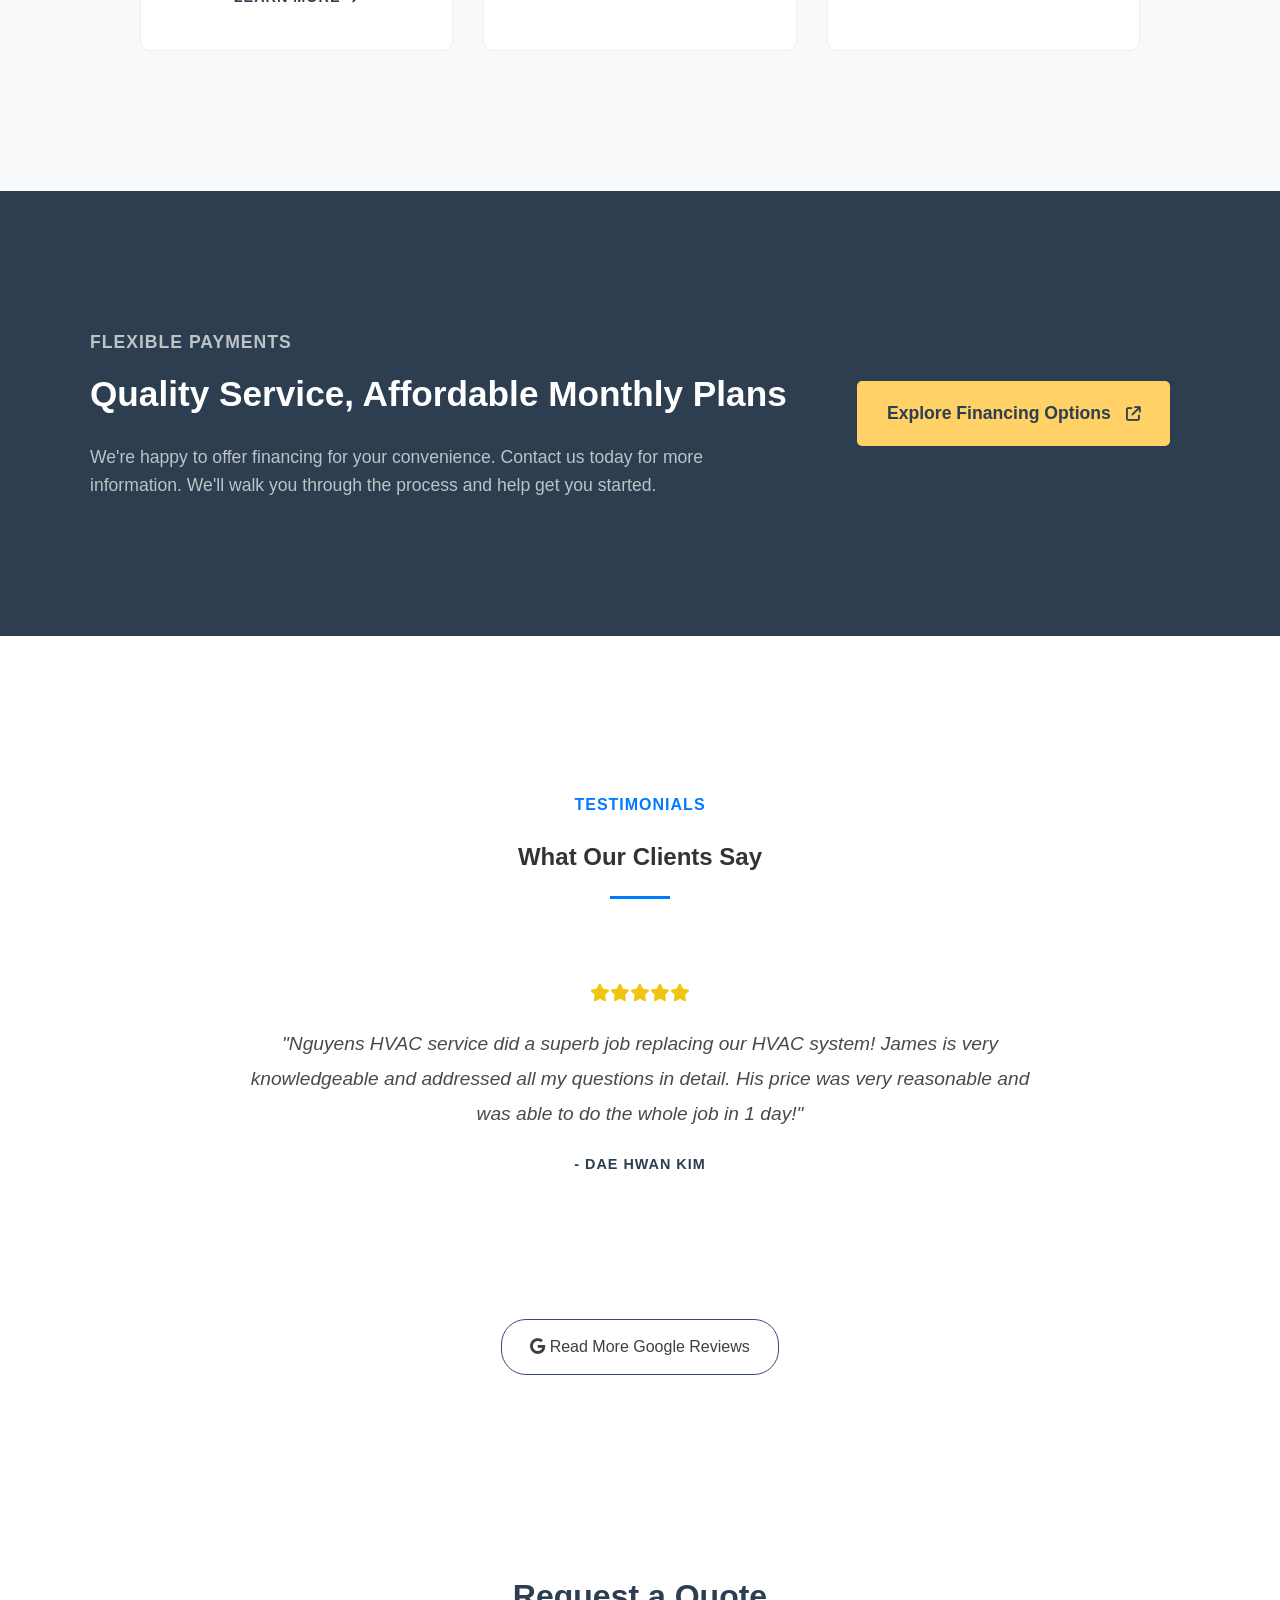
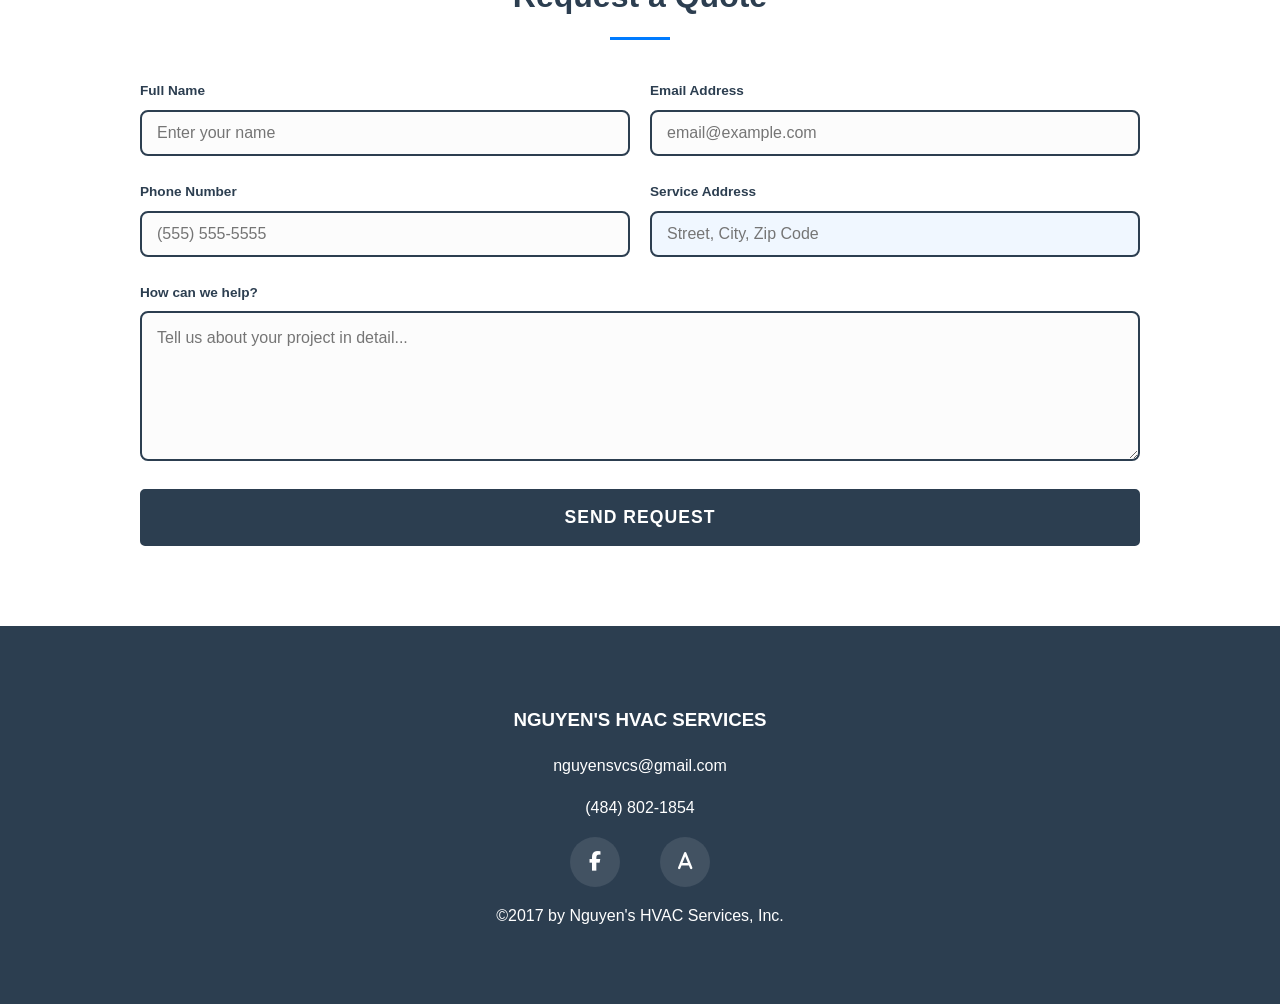
==== commit 392d1401: "navbar mobile f, review button fix" ====
--- a/index.html
+++ b/index.html
@@ -30,6 +30,11 @@
                 <img src="NHS_RGB-Logo.png" alt="Nguyen's HVAC Logo">
             </a>
         </div>
+        <button class="hamburger">
+            <div></div>
+            <div></div>
+            <div></div>
+        </button>
         <ul class="nav-links">
             <li><a href="#home">Home</a></li>
             <li><a href="#services">Services</a></li>
--- a/style.css
+++ b/style.css
@@ -135,6 +135,77 @@
 .nav-cta:hover {
     background-color: #d35400;
     color: #fff !important;
+}
+
+/* Hamburger Menu */
+.hamburger {
+    display: none;
+    flex-direction: column;
+    cursor: pointer;
+    background: none;
+    border: none;
+    padding: 0;
+}
+
+.hamburger div {
+    width: 25px;
+    height: 3px;
+    background-color: #2c3e50;
+    margin: 5px 0;
+    transition: 0.3s;
+}
+
+.hamburger.toggle div:nth-child(1) {
+    transform: rotate(-45deg) translate(-5px, 6px);
+}
+
+.hamburger.toggle div:nth-child(2) {
+    opacity: 0;
+}
+
+.hamburger.toggle div:nth-child(3) {
+    transform: rotate(45deg) translate(-5px, -6px);
+}
+
+/* Mobile Responsiveness for Navbar */
+@media (max-width: 768px) {
+    .navbar {
+        padding: 0 20px;
+    }
+    
+    .hamburger {
+        display: flex;
+    }
+    
+    .nav-links {
+        position: fixed;
+        right: 0;
+        top: 120px;
+        height: 100vh;
+        width: 50%;
+        background-color: #ffffff;
+        flex-direction: column;
+        align-items: center;
+        justify-content: flex-start;
+        padding-top: 50px;
+        transform: translateX(100%);
+        transition: transform 0.5s ease-in;
+        z-index: 1001;
+        box-shadow: -2px 0 10px rgba(0,0,0,0.1);
+    }
+    
+    .nav-links li {
+        opacity: 0;
+        margin: 20px 0;
+    }
+    
+    .nav-active {
+        transform: translateX(0%);
+    }
+    
+    .nav-active li {
+        opacity: 1;
+    }
 }
 
 /* Hero Section Container */
@@ -656,6 +727,10 @@
     .about-grid {
         grid-template-columns: 1fr; /* Stack columns on small screens */
         text-align: center;
+    }
+    
+    .reviews-slider {
+        min-height: 450px; /* Increased to prevent overlap with long review text */
     }
 }
 
@@ -798,7 +873,7 @@
 /* Ensure the social icons don't turn blue either */
 /* Footer Social Icons - Increased Spacing */
 .footer-socials {
-    margin-top: 30px;      /* Adds more space above the icons */
+    margin-top: 15px 0px;      /* Adds more space above the icons */
     display: flex;
     justify-content: center;
     gap: 40px;             /* Increased from 20px to 40px for more air */
@@ -812,7 +887,7 @@
     line-height: 50px;
     border-radius: 50%;
     text-align: center;
-    font-size: 1.3rem;     /* Slightly larger icon for better visibility */
+    font-size: 1.2rem;     /* Slightly larger icon for better visibility */
     transition: all 0.3s cubic-bezier(0.175, 0.885, 0.32, 1.275); /* Added a "pop" effect */
     display: inline-block;
 }
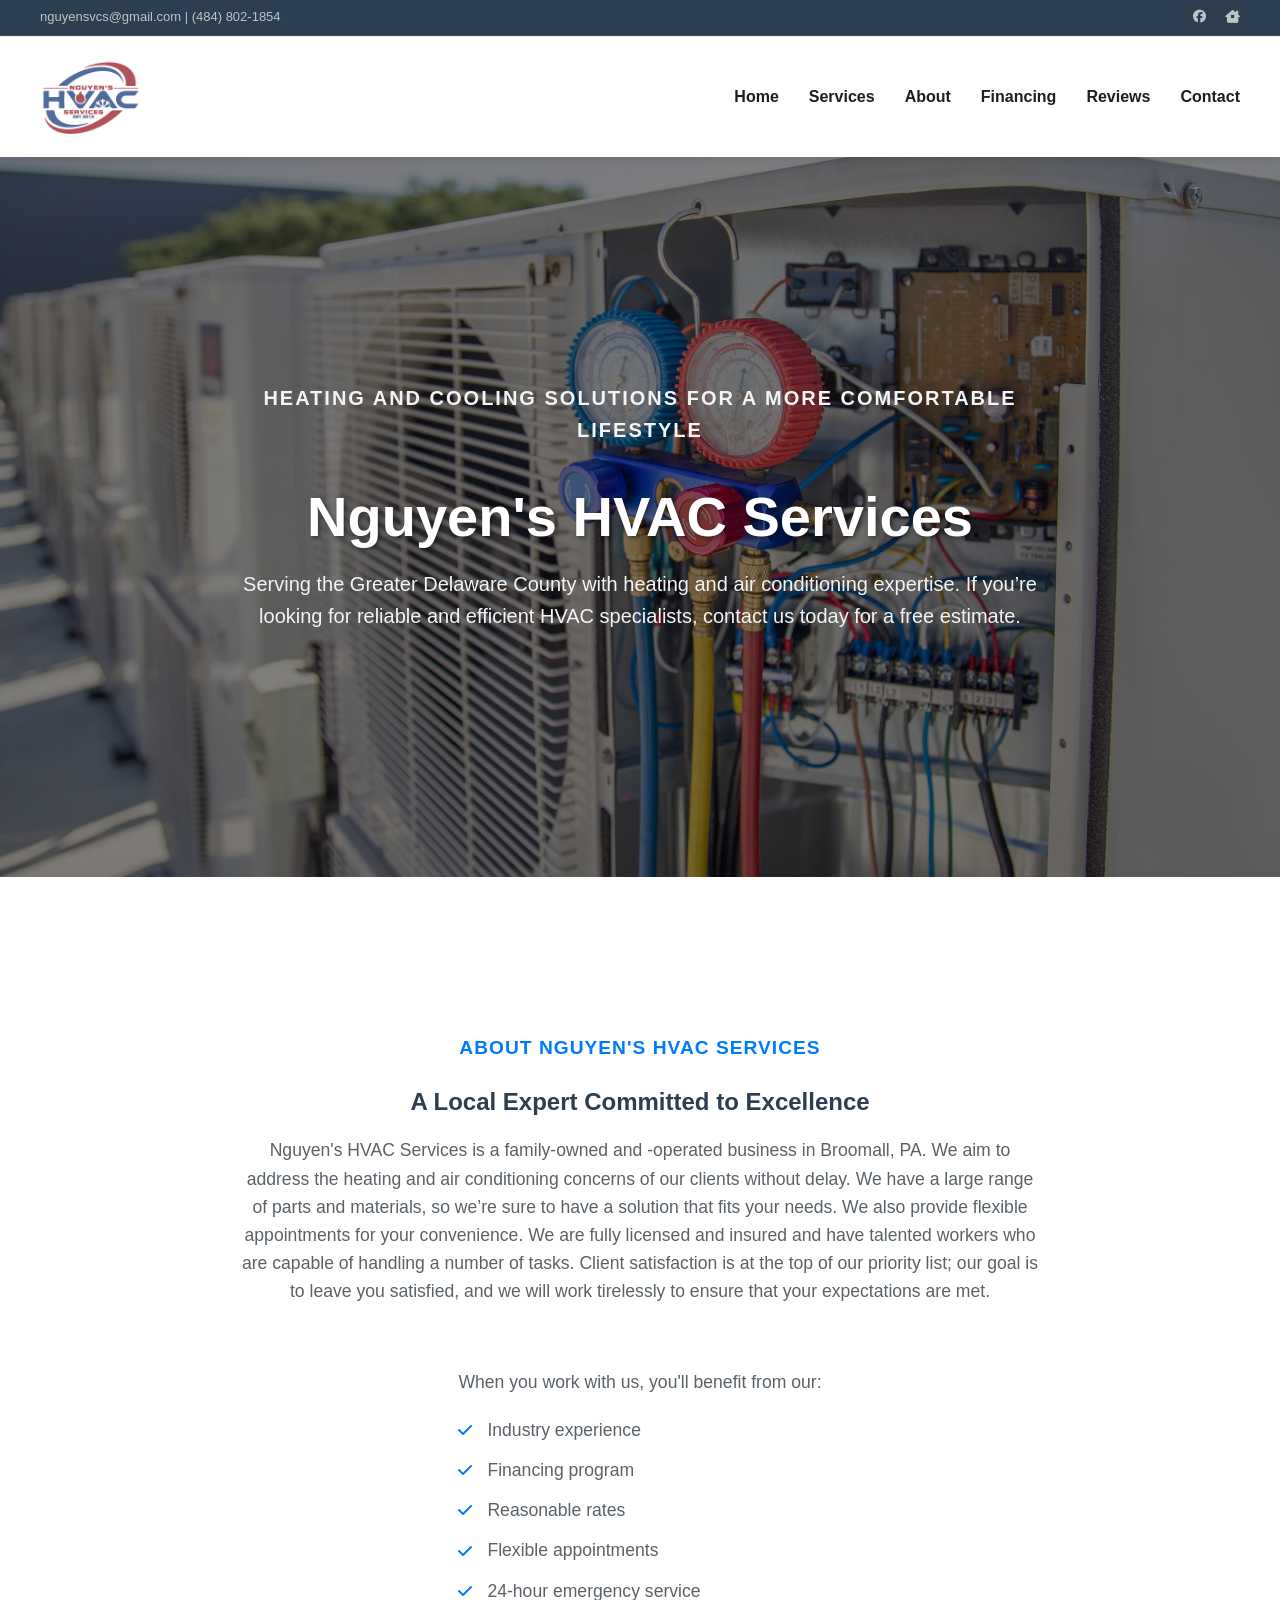
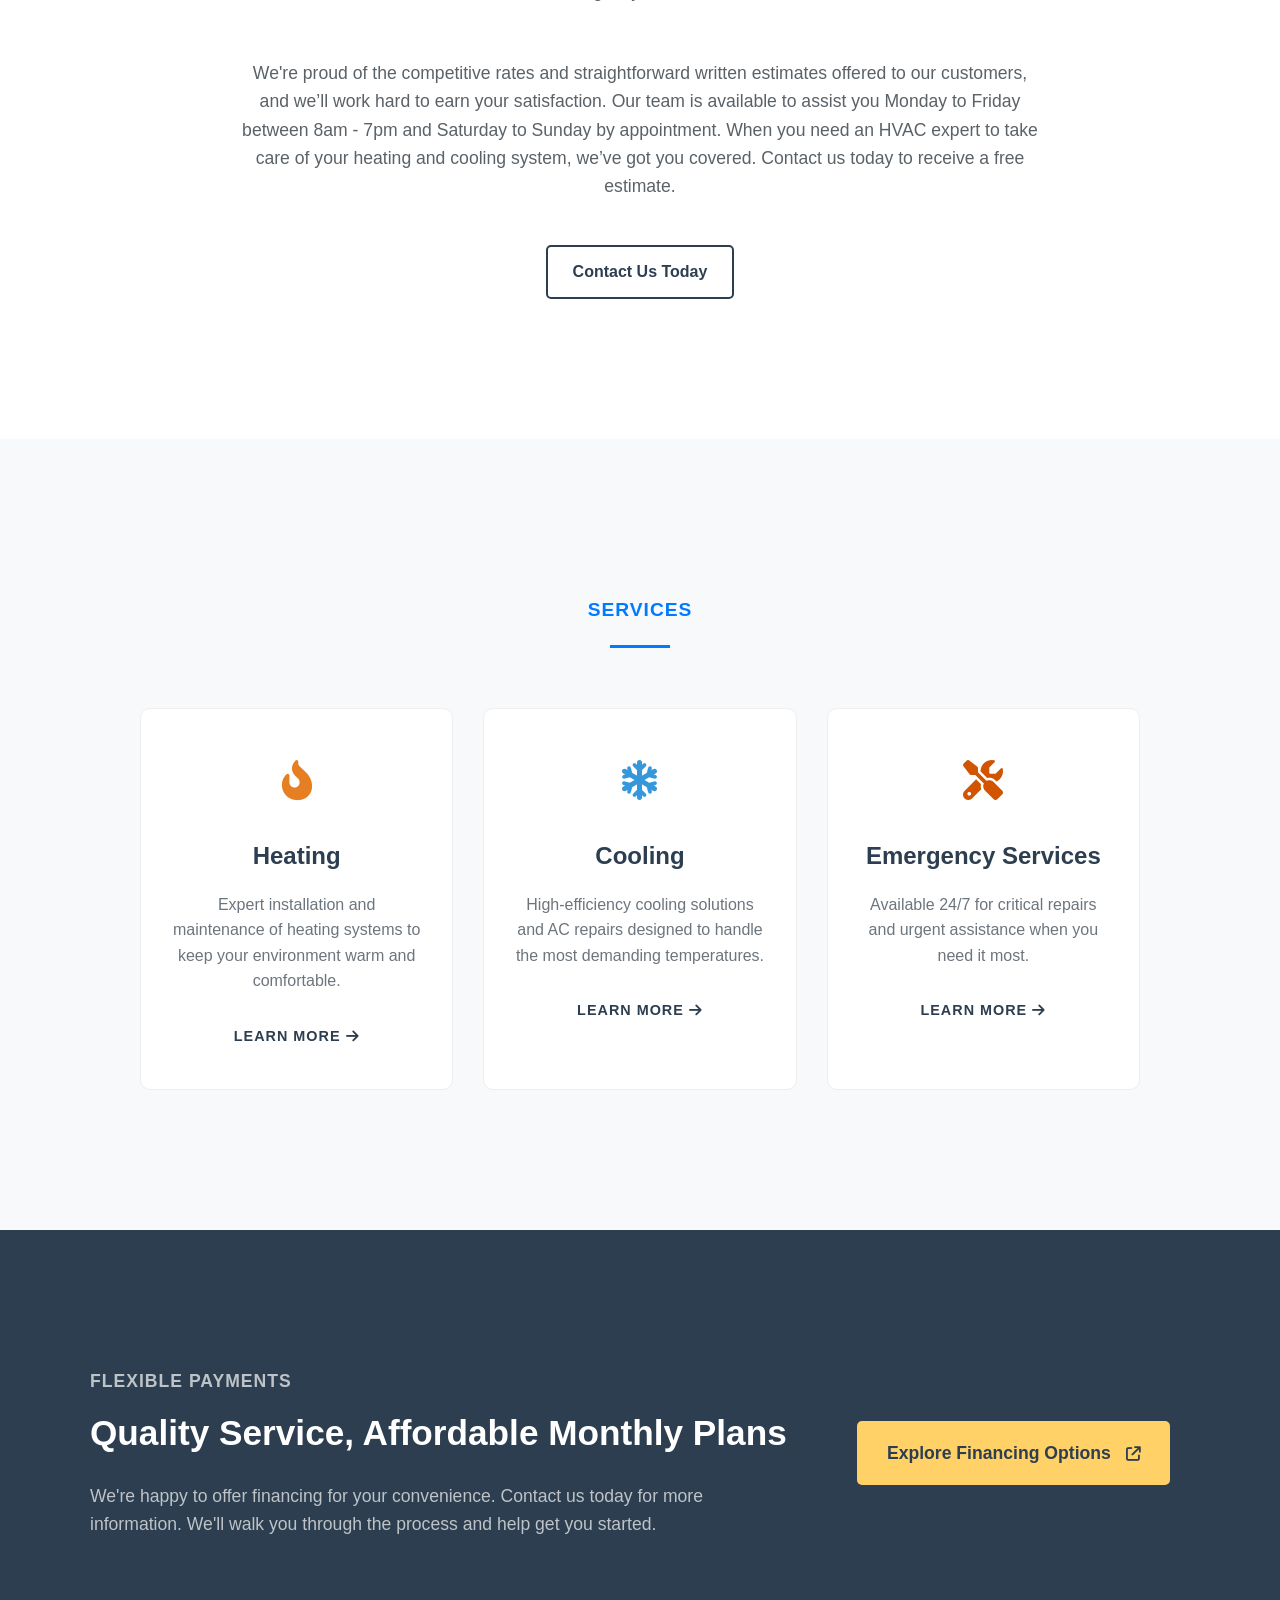
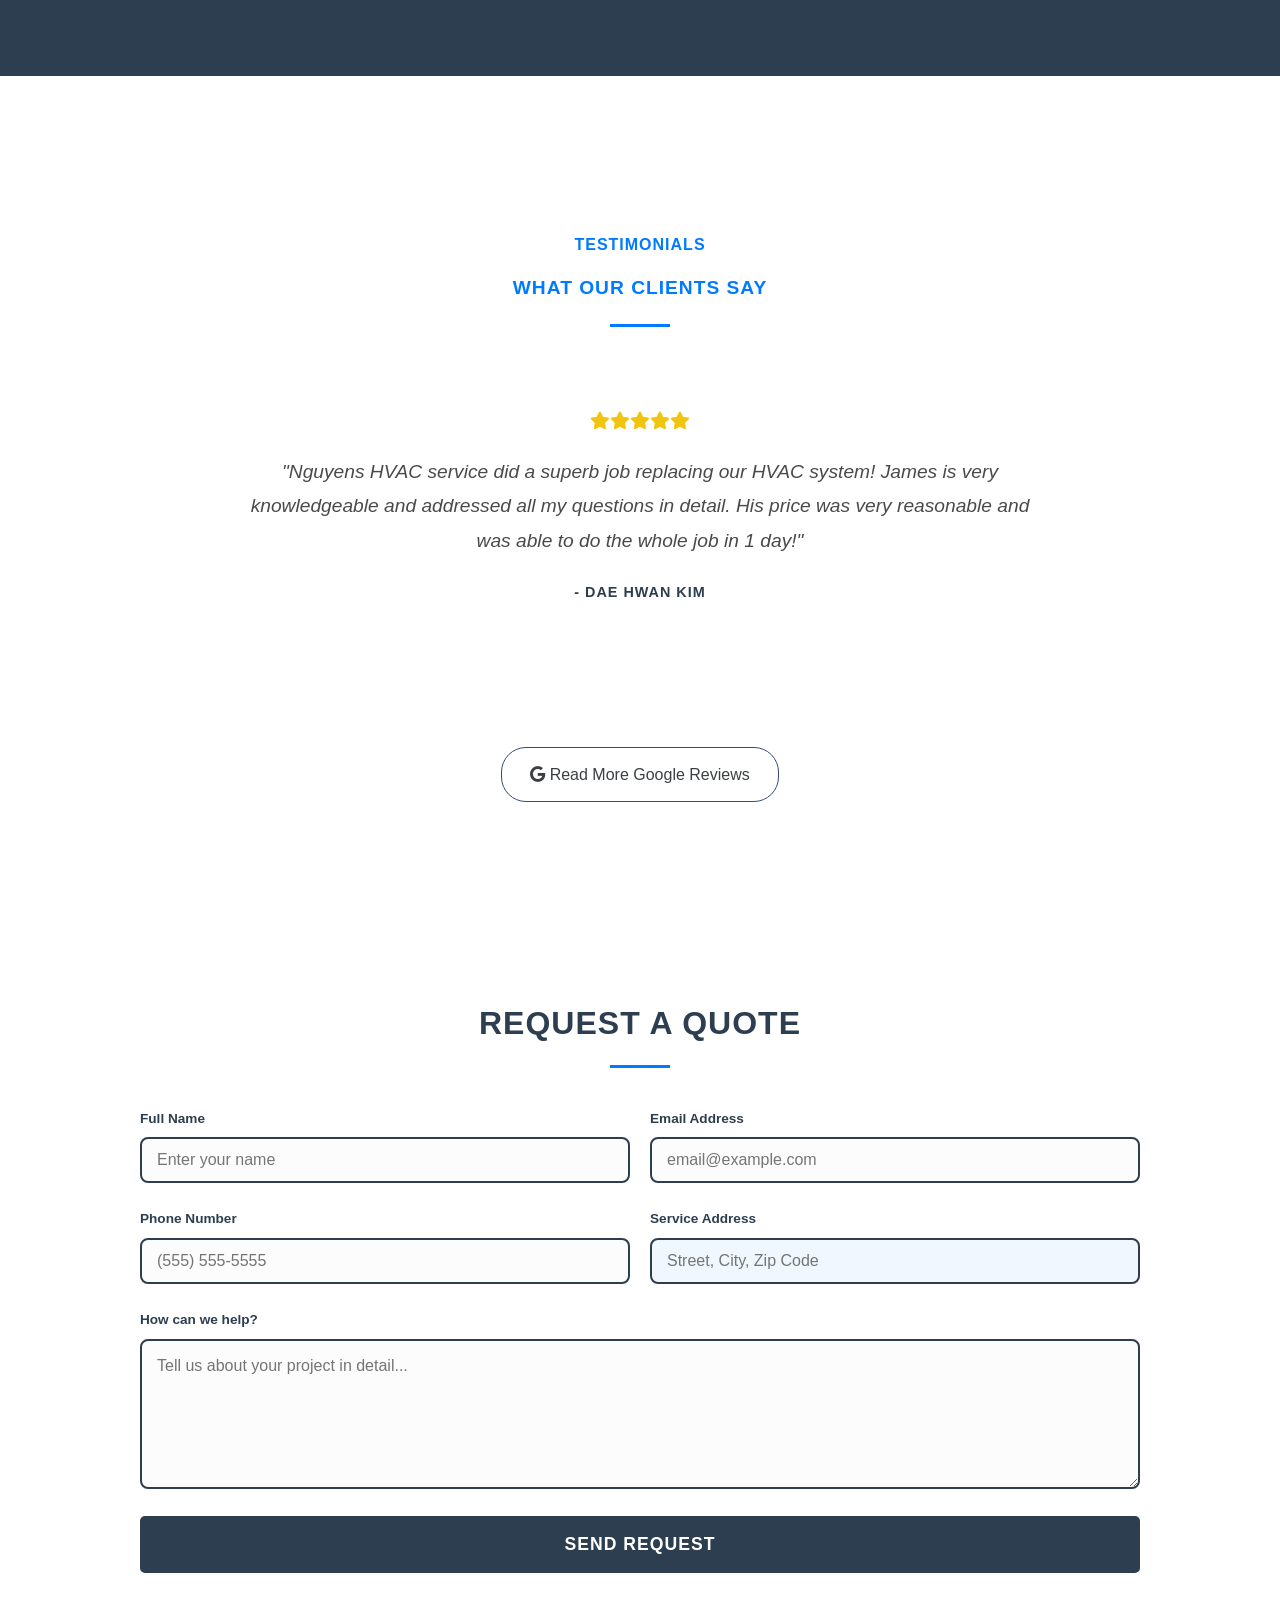
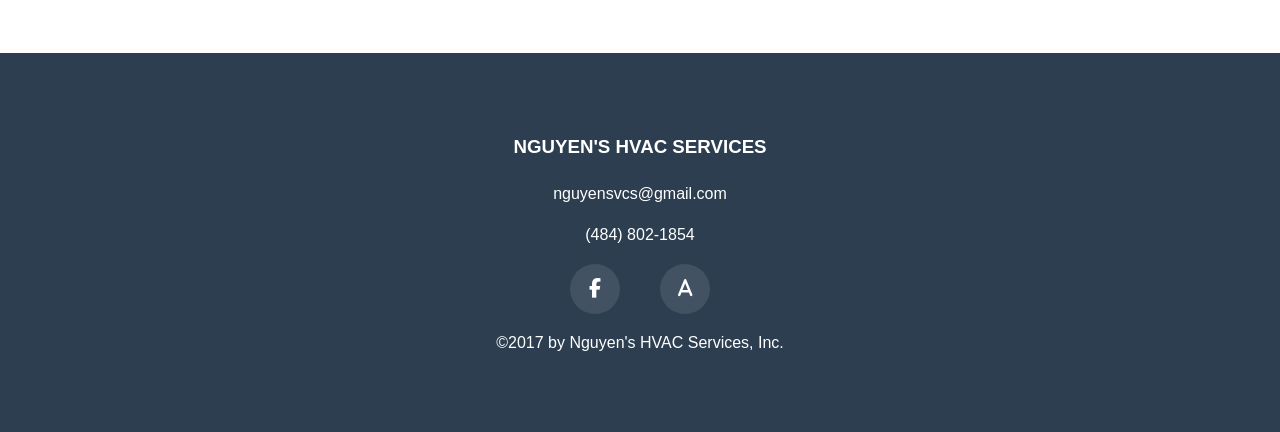
==== commit 5c5447d8: "removed img from about, color changes on the sections title" ====
--- a/index.html
+++ b/index.html
@@ -56,10 +56,6 @@
 
     <section class="about-section" id="about">
         <div class="container about-grid">
-            <div class="about-image">
-                <img src="hvac-tech.png" alt="Our team at work">
-            </div>
-
             <div class="about-text">
                 <h1>About Nguyen's HVAC Services</h1>
                 <h3>A Local Expert Committed to Excellence</h3>
@@ -269,6 +265,7 @@
         </div>
     </footer>
 
+    <script src="script.js"></script>
 </body>
 
 </html>
--- a/style.css
+++ b/style.css
@@ -414,6 +414,15 @@
     line-height: 1.2;
 }
 
+.about-text h1 {
+    color: #007bff;
+    font-weight: 700;
+    text-transform: uppercase;
+    letter-spacing: 1px;
+    margin-bottom: 10px;
+    font-size: 1.2rem;
+}
+
 .about-text p {
     font-size: 0.5rem;
     color: #5a6268;
@@ -457,6 +466,15 @@
 
 .section-header {
     margin-bottom: 60px;
+}
+
+.section-header h2 {
+    color: #007bff;
+    font-weight: 700;
+    text-transform: uppercase;
+    letter-spacing: 1px;
+    margin-bottom: 10px;
+    font-size: 1.2rem;
 }
 
 .header-line {
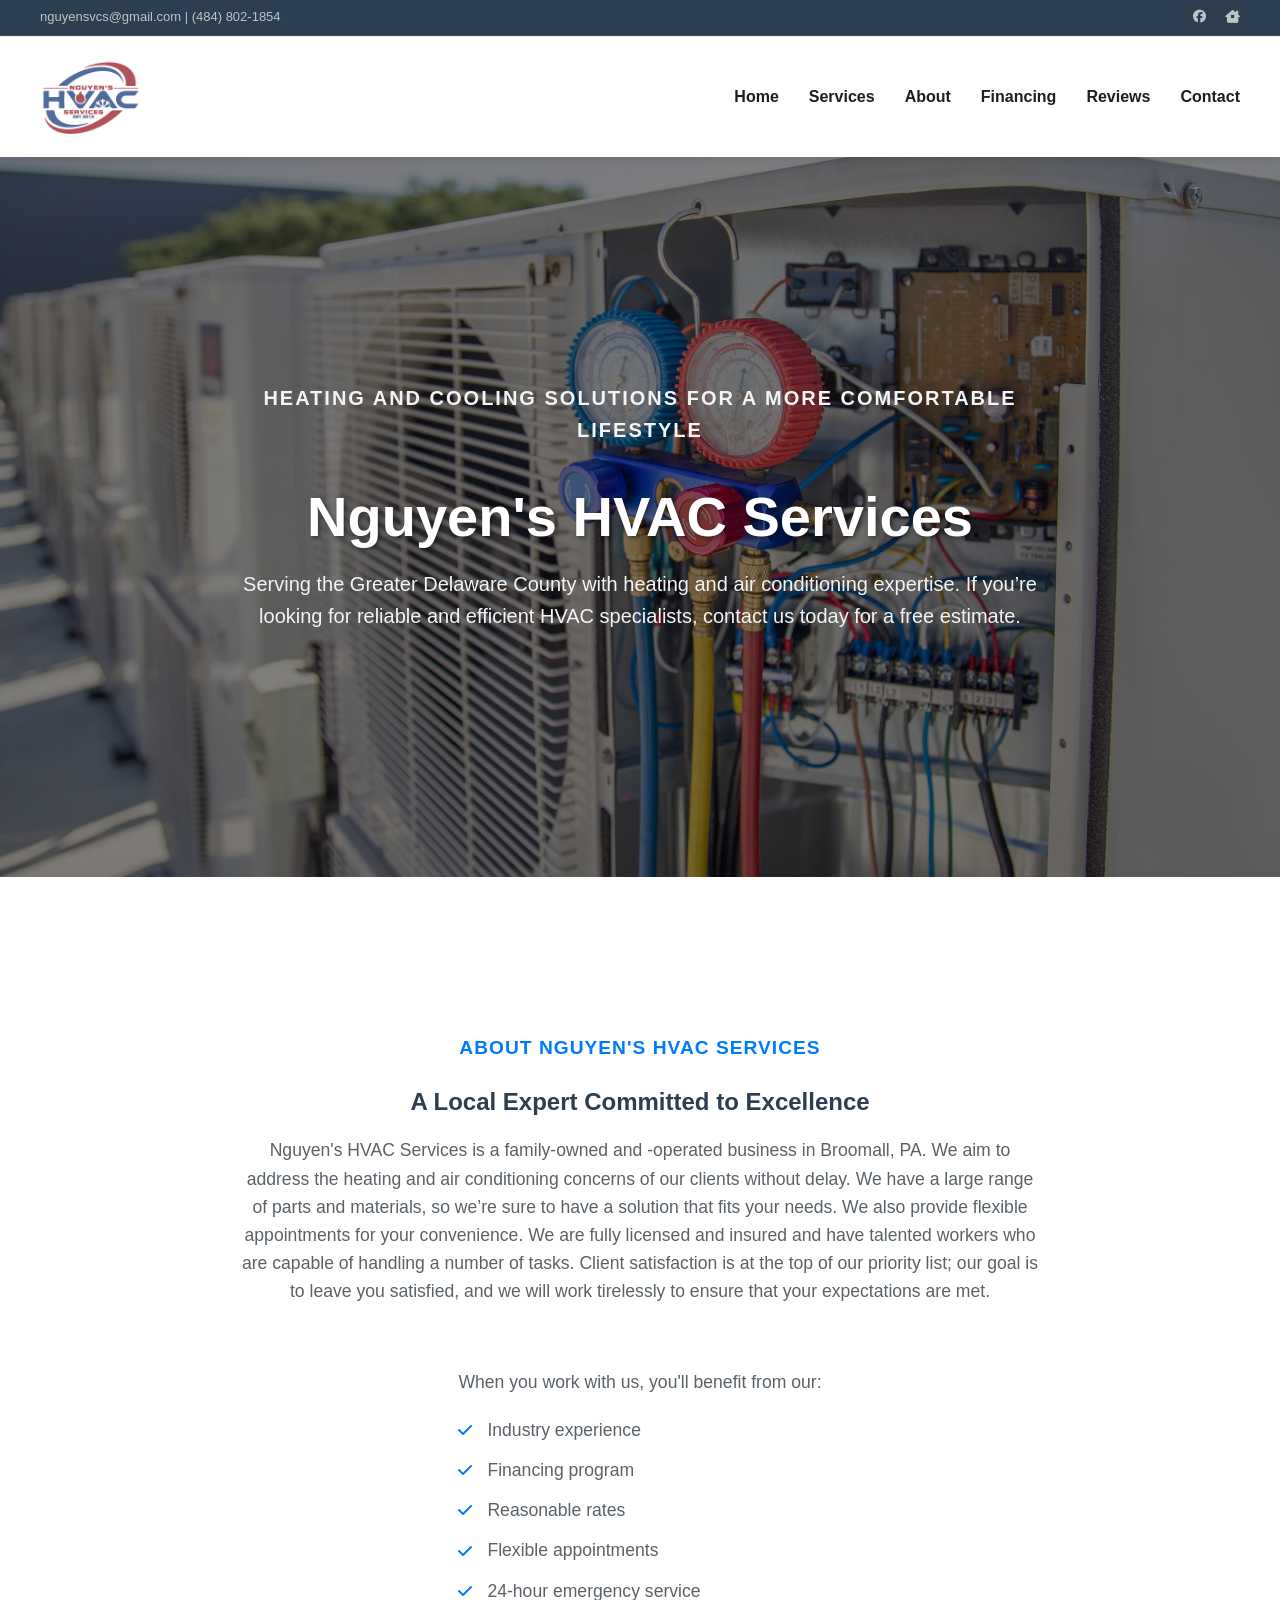
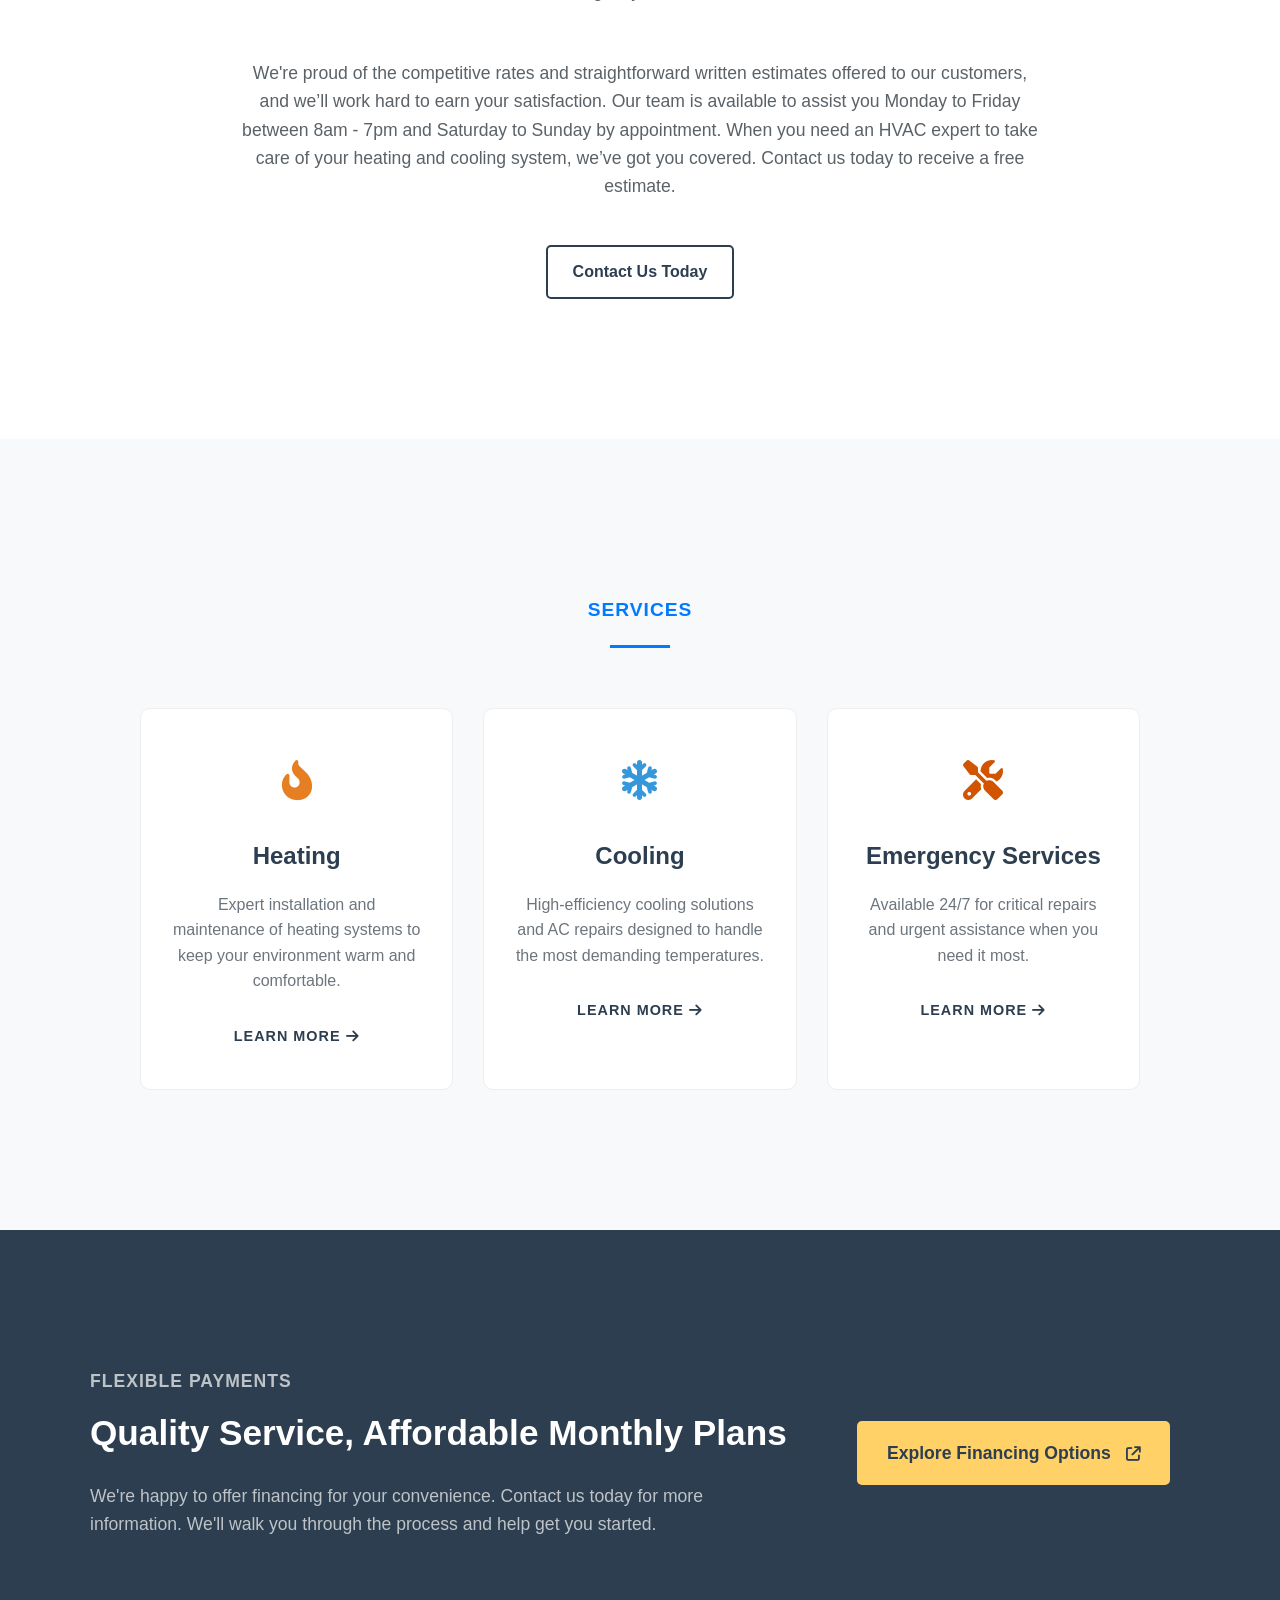
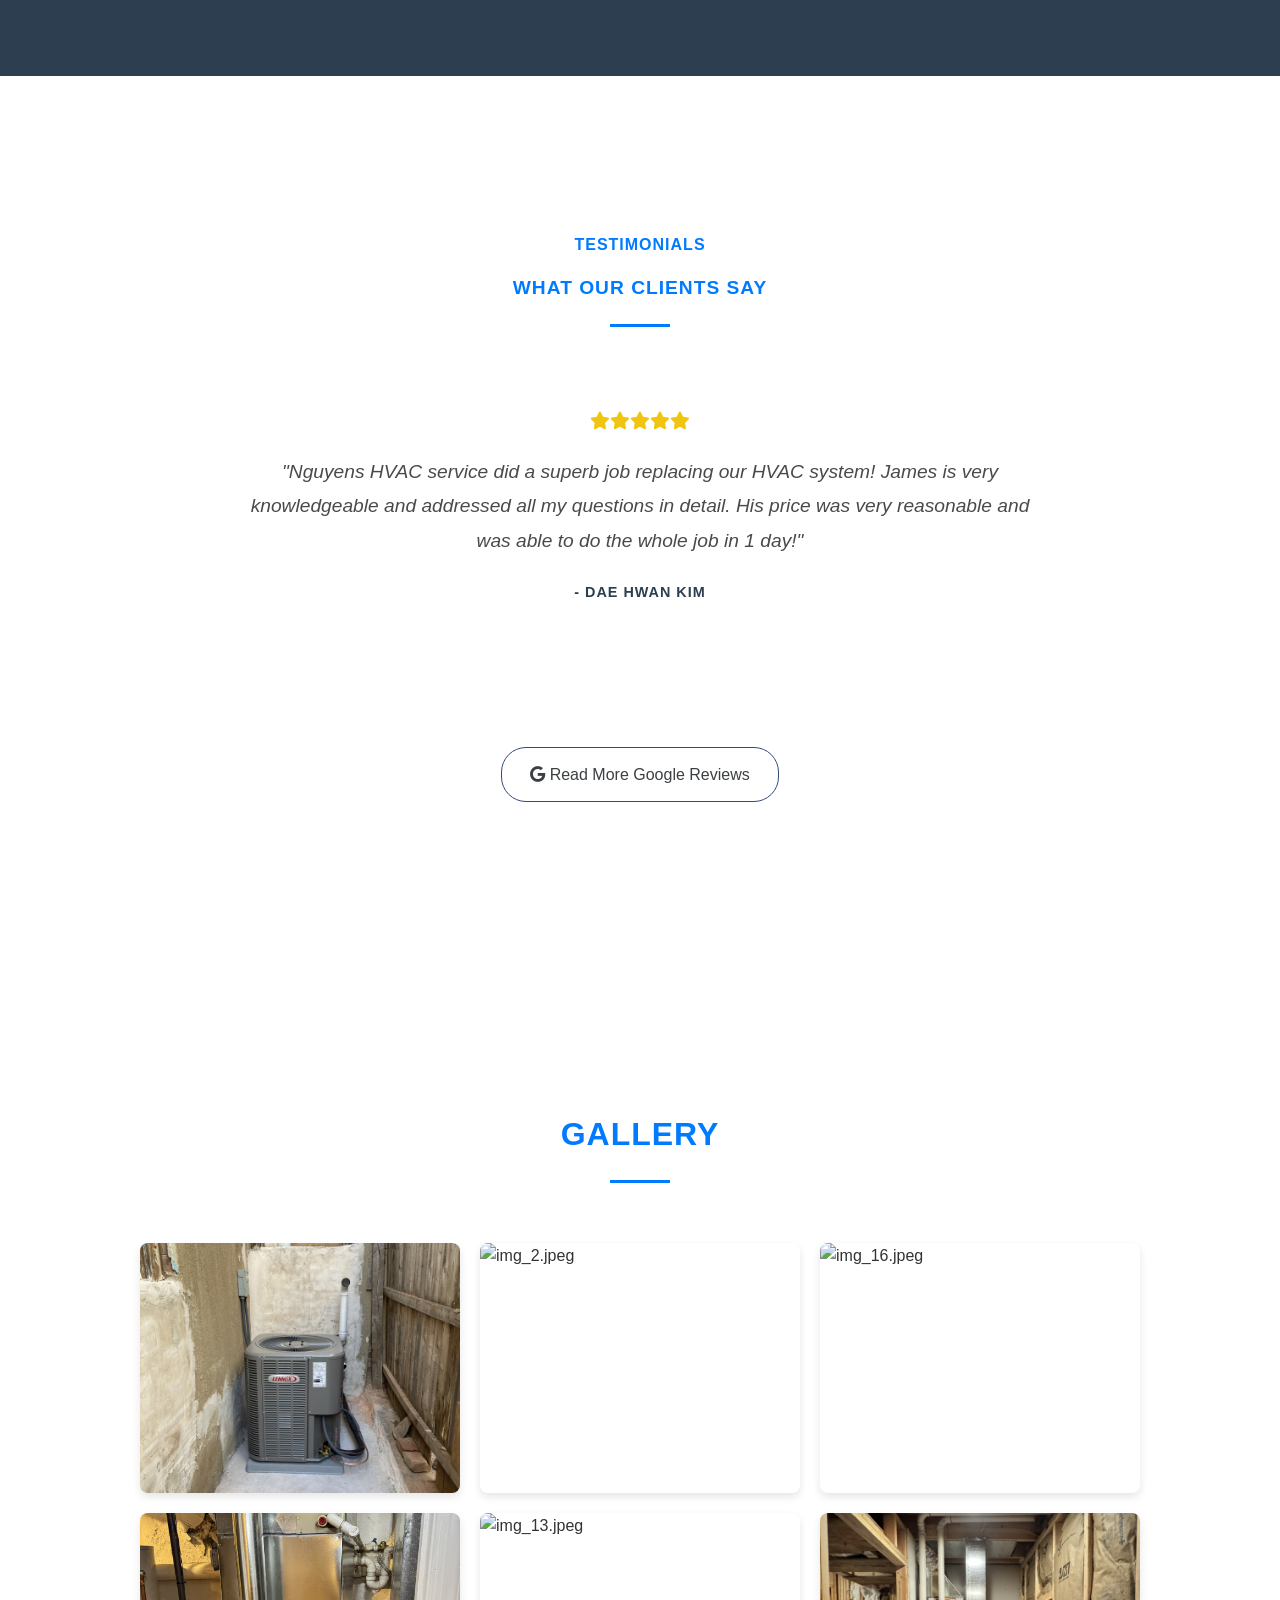
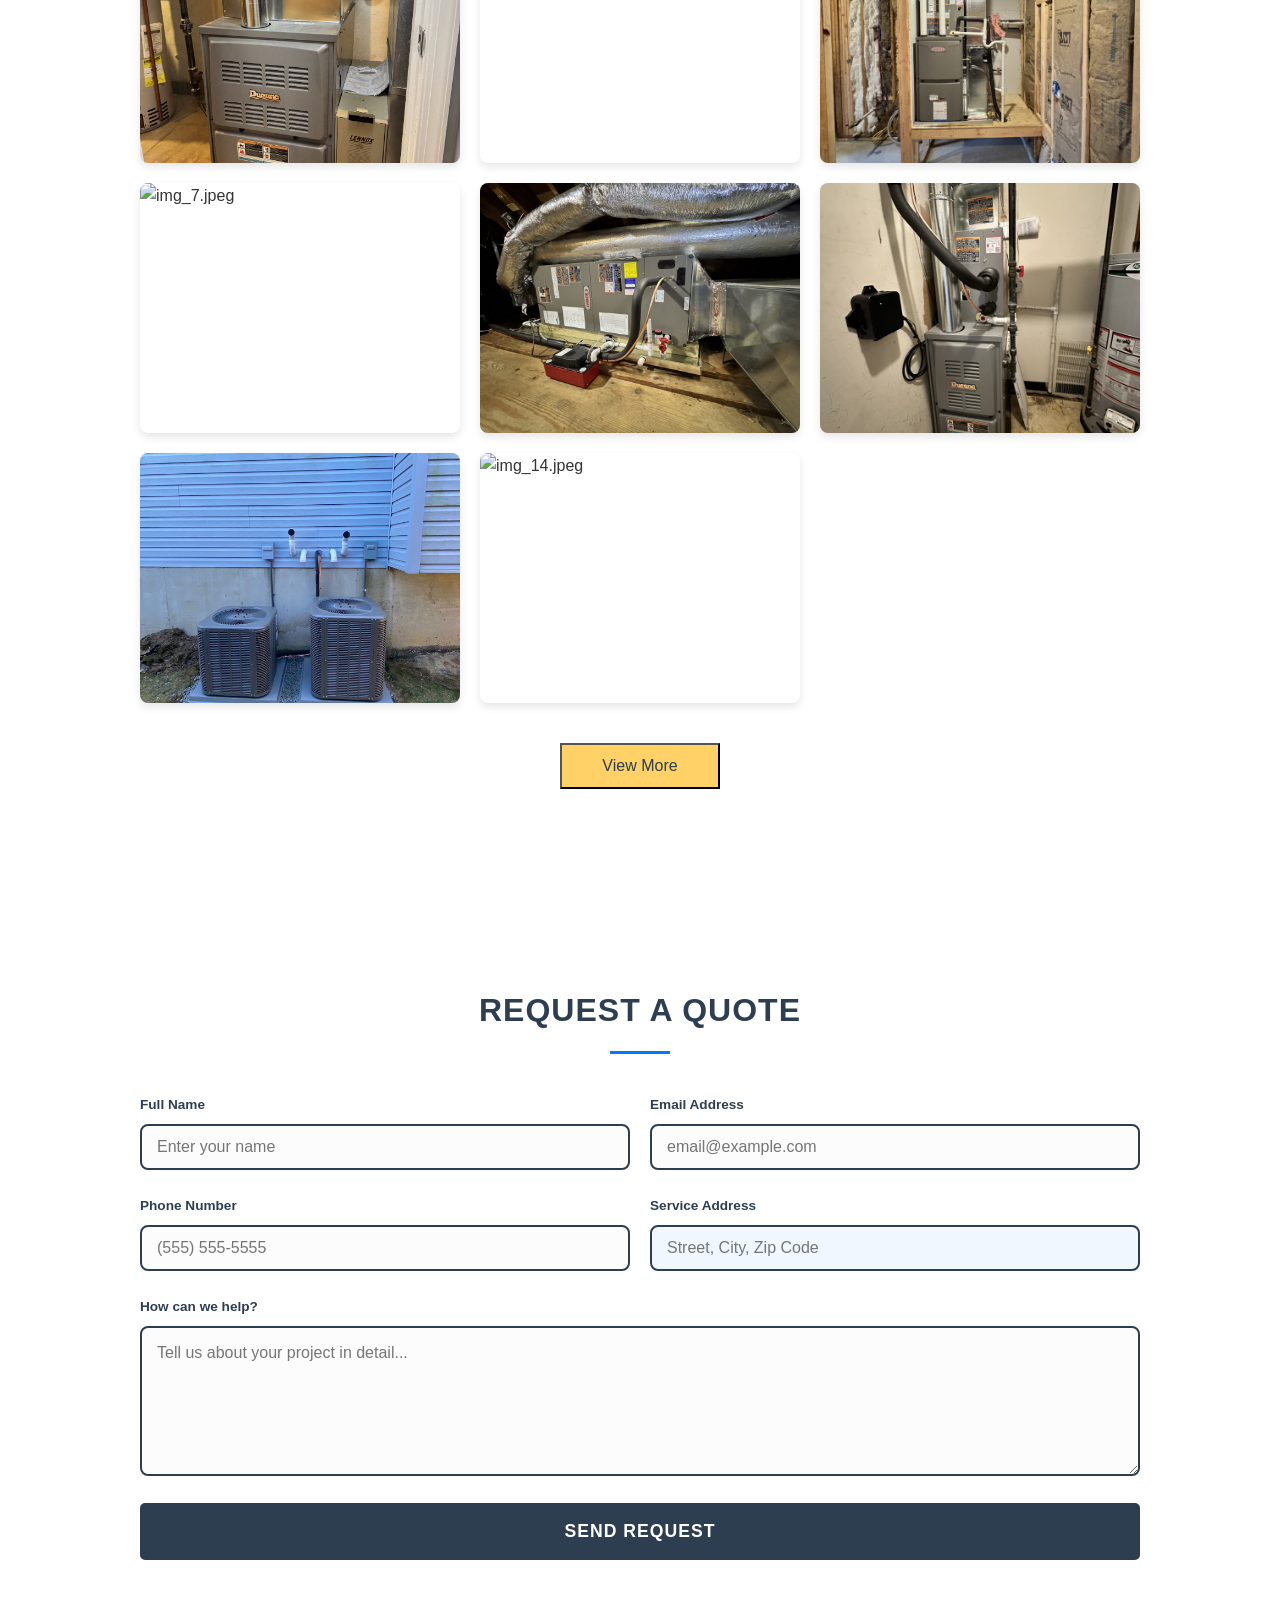
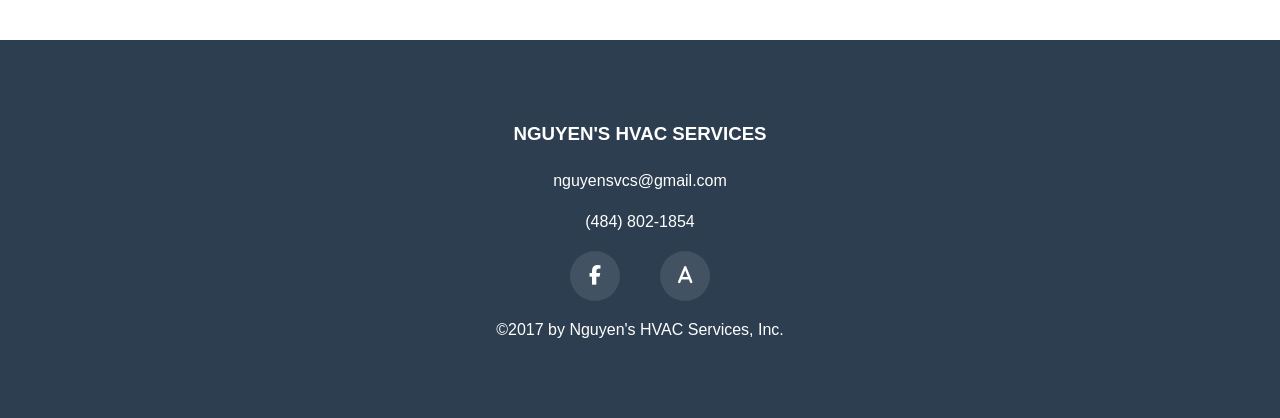
==== commit cf55dc6c: "added gallery, added financing link, added image modal" ====
--- a/index.html
+++ b/index.html
@@ -197,6 +197,21 @@
         </div>
     </section>
 
+    <section class="gallery-section" id="gallery">
+        <div class="container">
+            <div class="section-header">
+                <h2>Gallery</h2>
+                <div class="header-line"></div>
+            </div>
+            <div class="gallery-grid" id="galleryGrid">
+                <!-- images will be injected by script.js -->
+            </div>
+            <div class="gallery-button-wrapper">
+                <button id="viewMoreBtn" class="btn-primary">View More</button>
+            </div>
+        </div>
+    </section>
+
     <section class="contact-section" id="contact">
         <div class="container">
             <div class="contact-card">
@@ -265,6 +280,14 @@
         </div>
     </footer>
 
+    <!-- Image Modal for Gallery -->
+    <div id="imageModal" class="modal">
+        <div class="modal-content">
+            <span class="close-modal">&times;</span>
+            <img class="modal-image" id="modalImage" src="" alt="">
+        </div>
+    </div>
+
     <script src="script.js"></script>
 </body>
 
--- a/style.css
+++ b/style.css
@@ -999,6 +999,137 @@
     box-shadow: 0 10px 20px rgba(0,0,0,0.1);
 }
 
+/* Gallery Section Styles */
+.gallery-section {
+    padding: 100px 20px;
+    background-color: #ffffff;
+}
+
+.gallery-section .section-header {
+    text-align: center;
+    margin-bottom: 60px;
+}
+
+.gallery-section h2 {
+    color: #007bff;
+    font-weight: 700;
+    text-transform: uppercase;
+    letter-spacing: 1px;
+    font-size: 2rem;
+    margin-bottom: 20px;
+}
+
+/* Gallery Grid - Responsive 4 columns on desktop, 2 on tablet, 1 on mobile */
+.gallery-grid {
+    display: grid;
+    grid-template-columns: repeat(auto-fit, minmax(250px, 1fr));
+    gap: 20px;
+    max-width: 1200px;
+    margin: 0 auto;
+}
+
+/* Make all images uniform height and width */
+.gallery-grid img {
+    width: 100%;
+    height: 250px;
+    object-fit: cover; /* Crops the image to fit while maintaining aspect ratio */
+    border-radius: 8px;
+    display: block;
+    transition: transform 0.3s ease, box-shadow 0.3s ease;
+    box-shadow: 0 4px 8px rgba(0, 0, 0, 0.1);
+}
+
+.gallery-grid img:hover {
+    transform: scale(1.05);
+    box-shadow: 0 8px 16px rgba(0, 0, 0, 0.2);
+}
+
+/* Mobile responsive */
+@media (max-width: 768px) {
+    .gallery-grid {
+        grid-template-columns: repeat(auto-fit, minmax(150px, 1fr));
+        gap: 15px;
+    }
+    
+    .gallery-grid img {
+        height: 150px;
+    }
+}
+
+.modal {
+    display: none;
+    position: fixed;
+    z-index: 2000;
+    left: 0;
+    top: 0;
+    width: 100%;
+    height: 100%;
+    background-color: rgba(0, 0, 0, 0.8);
+}
+
+.modal-content {
+    position: relative;
+    margin: auto;
+    display: flex;
+    justify-content: center;
+    align-items: center;
+    height: 100%;
+    padding: 20px;
+}
+
+.modal-image {
+    max-width: 90%;
+    max-height: 90vh;
+    object-fit: contain;
+    border-radius: 8px;
+    box-shadow: 0 10px 40px rgba(0, 0, 0, 0.3);
+}
+
+.close-modal {
+    position: absolute;
+    top: 20px;
+    right: 40px;
+    font-size: 3rem;
+    color: #ffffff;
+    cursor: pointer;
+    transition: transform 0.3s ease;
+    z-index: 2001;
+}
+
+.close-modal:hover {
+    transform: scale(1.2);
+}
+
+.gallery-image {
+    cursor: pointer;
+}
+
+.hidden-image {
+    display: none;
+}
+
+.gallery-button-wrapper {
+    text-align: center;
+    margin-top: 40px;
+}
+
+.gallery-button-wrapper .btn-primary {
+    padding: 12px 40px;
+    font-size: 1rem;
+}
+
+@media (max-width: 600px) {
+    .close-modal {
+        top: 10px;
+        right: 15px;
+        font-size: 2.5rem;
+    }
+    
+    .modal-image {
+        border-radius: 4px;
+    }
+}
+
 .service-link {
     display: inline-block;
     margin-top: 15px;
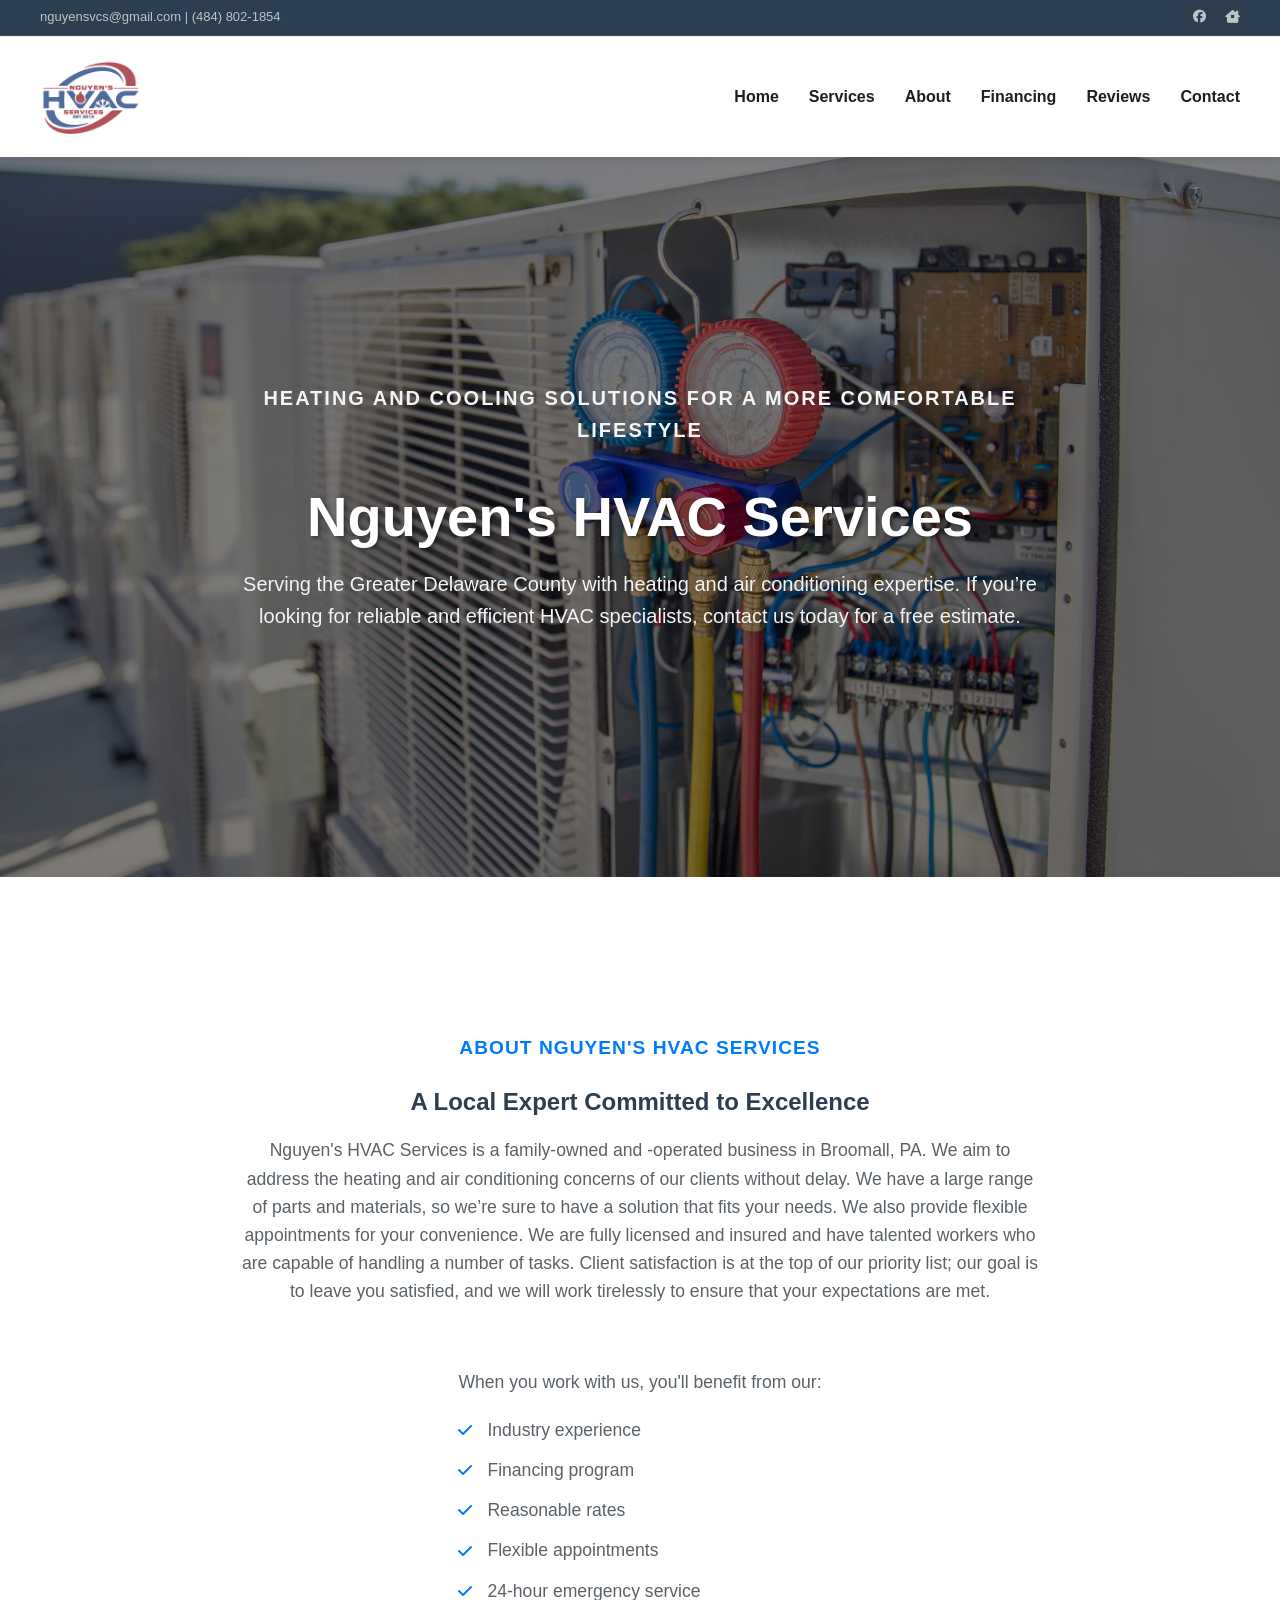
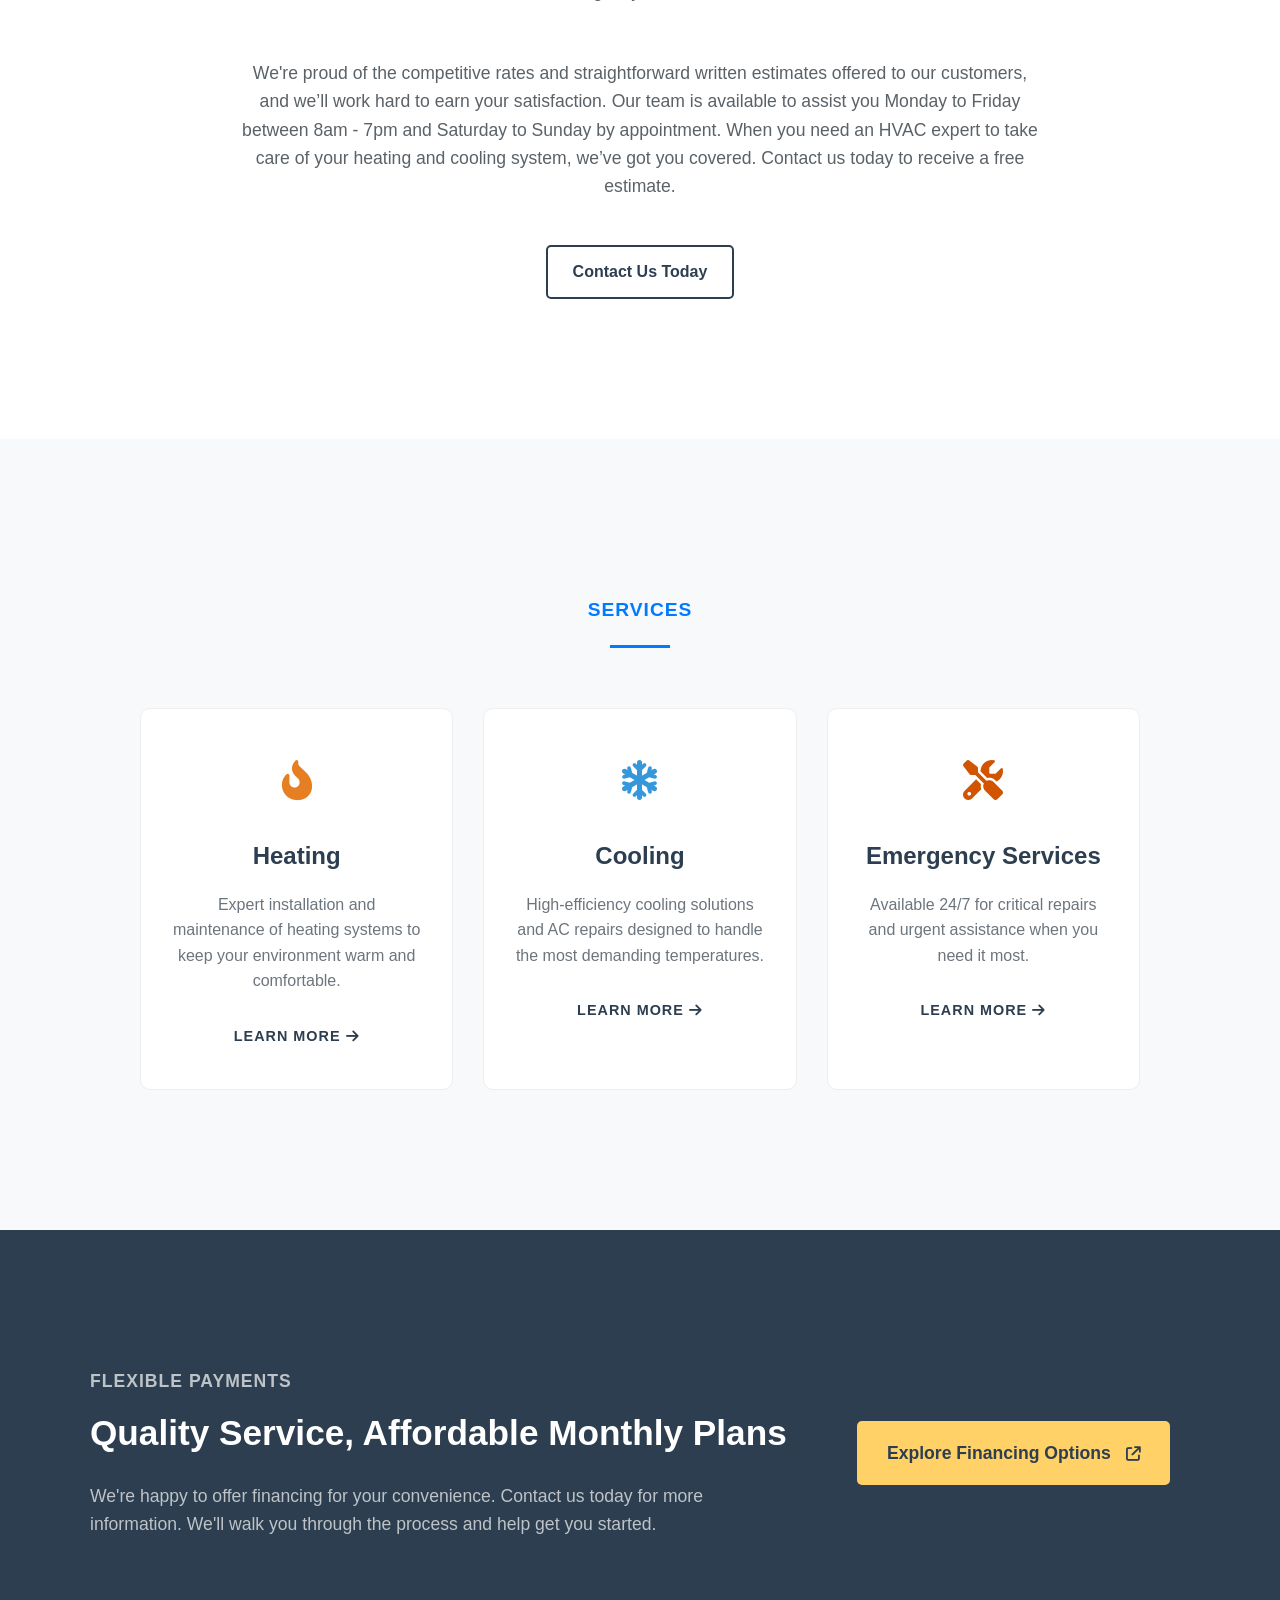
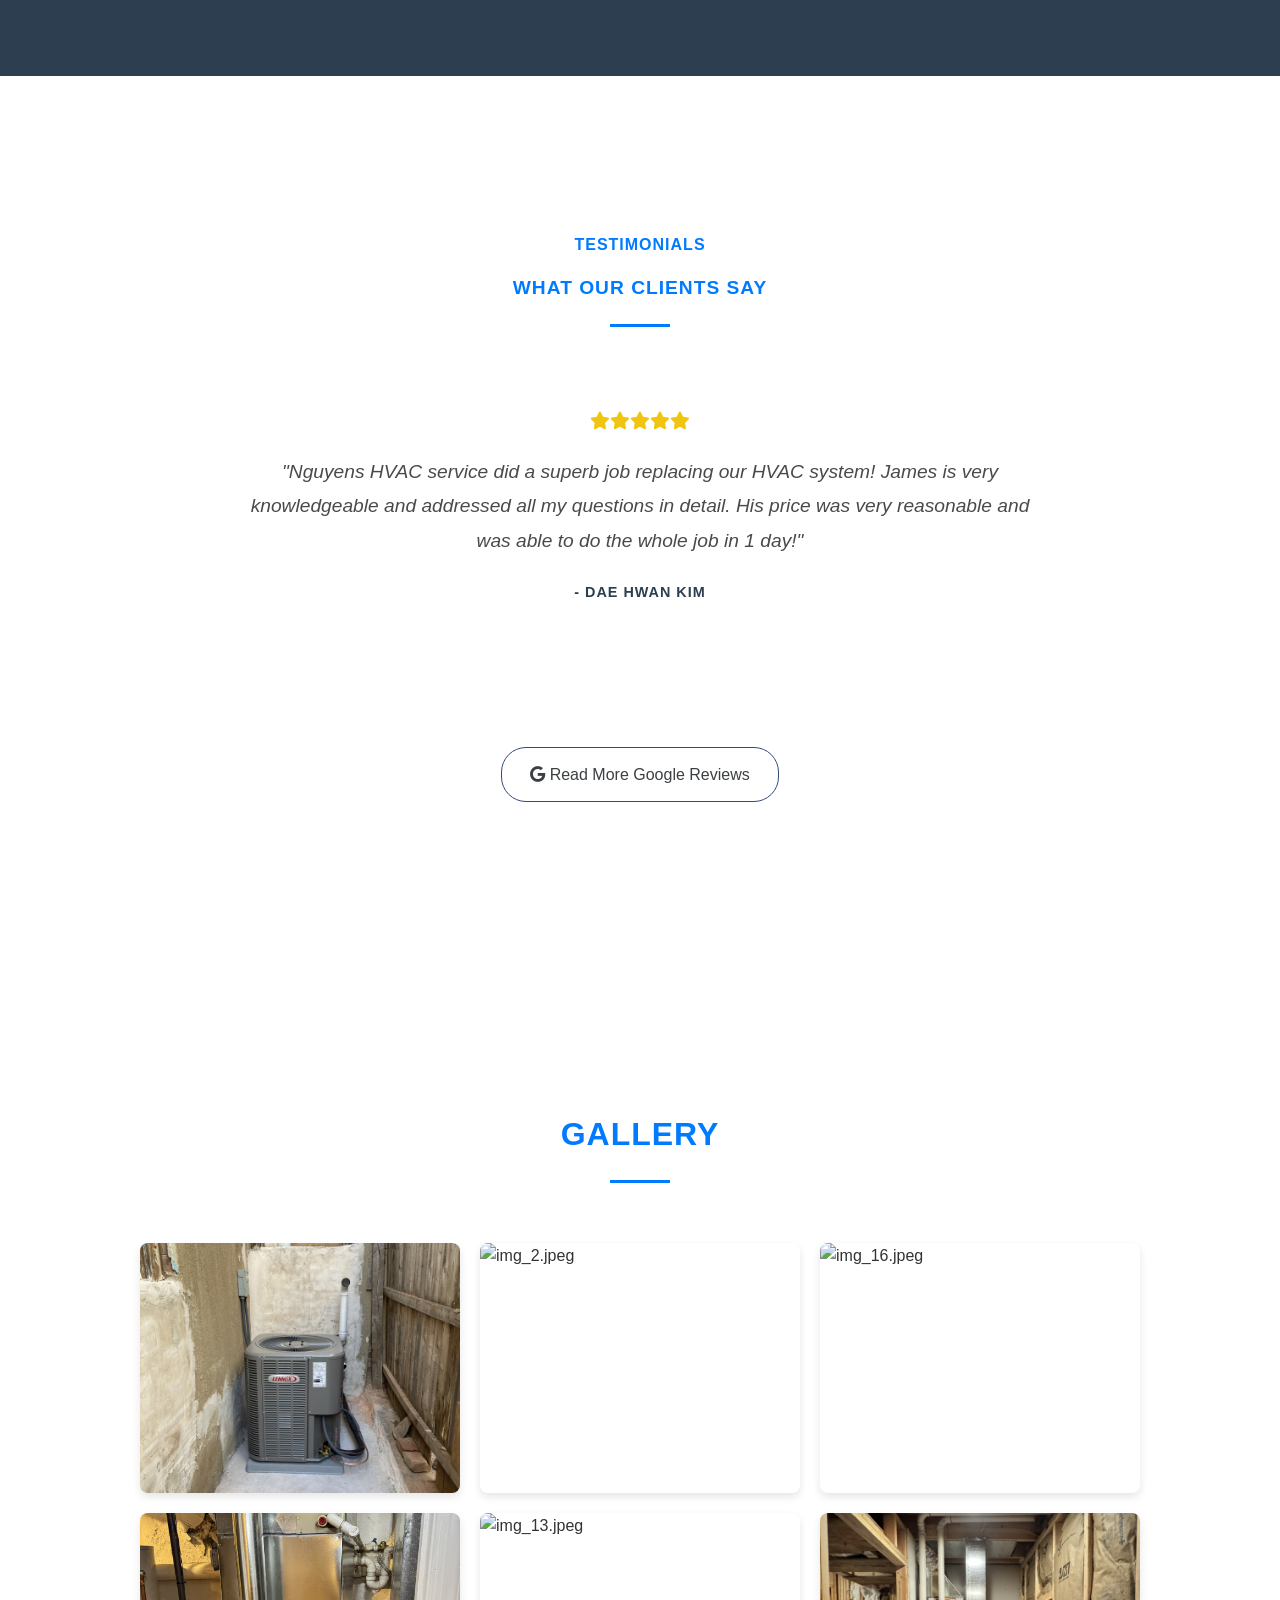
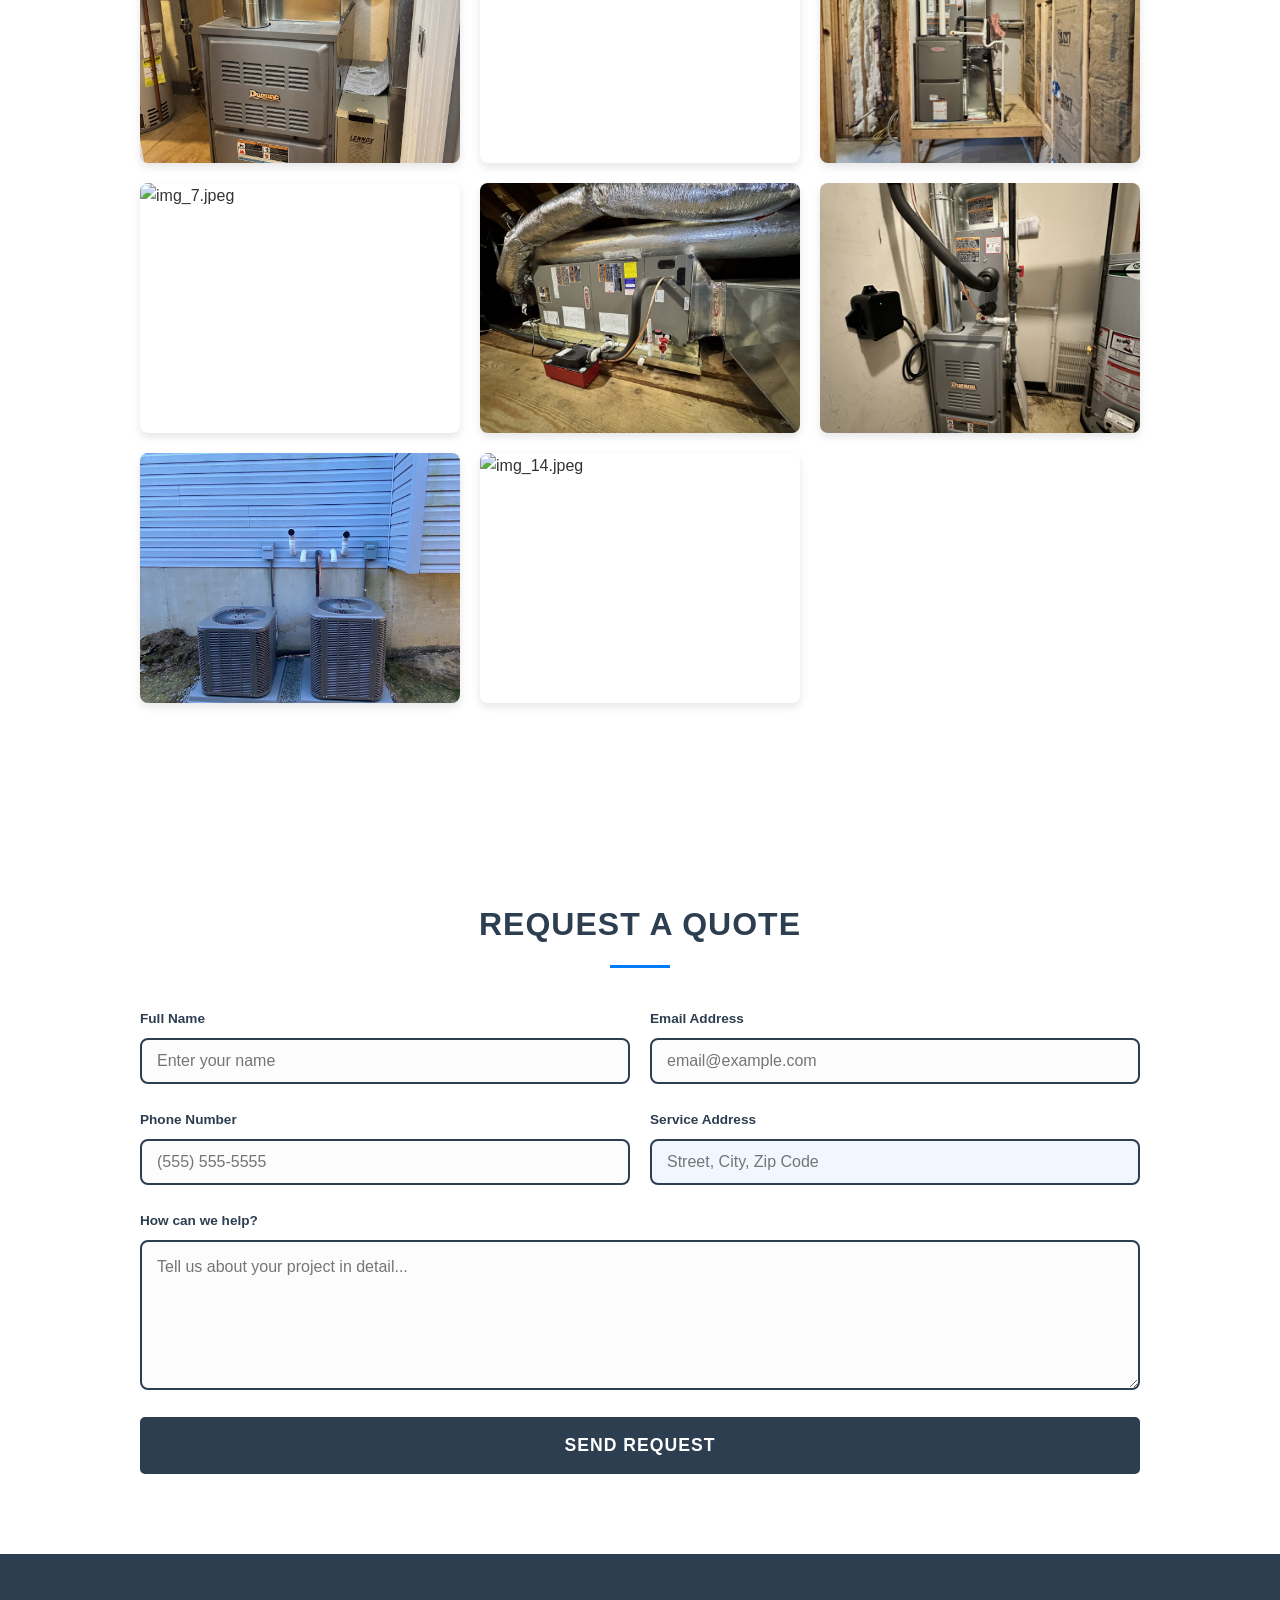
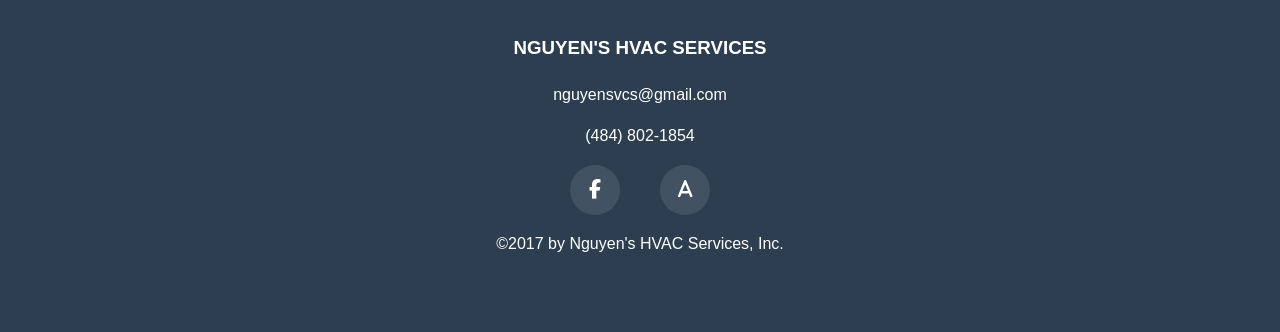
==== commit 6e6e8384: "remove view more button from gallery" ====
--- a/index.html
+++ b/index.html
@@ -206,9 +206,6 @@
             <div class="gallery-grid" id="galleryGrid">
                 <!-- images will be injected by script.js -->
             </div>
-            <div class="gallery-button-wrapper">
-                <button id="viewMoreBtn" class="btn-primary">View More</button>
-            </div>
         </div>
     </section>
 
--- a/style.css
+++ b/style.css
@@ -1204,7 +1204,7 @@
 
 /* Modern typography for long-form reading */
 .detail-text p {
-    texh-align:center;
+    text-align:center;
     line-height: 1.8;
     color: #444;
     font-size: 1.0rem;
@@ -1216,7 +1216,7 @@
     padding: 60px 20px;
     background-color: #ffffff;
     border-top: 1px solid #eee;
-}
+}.
 
 .brands-content {
     max-width: 900px;
